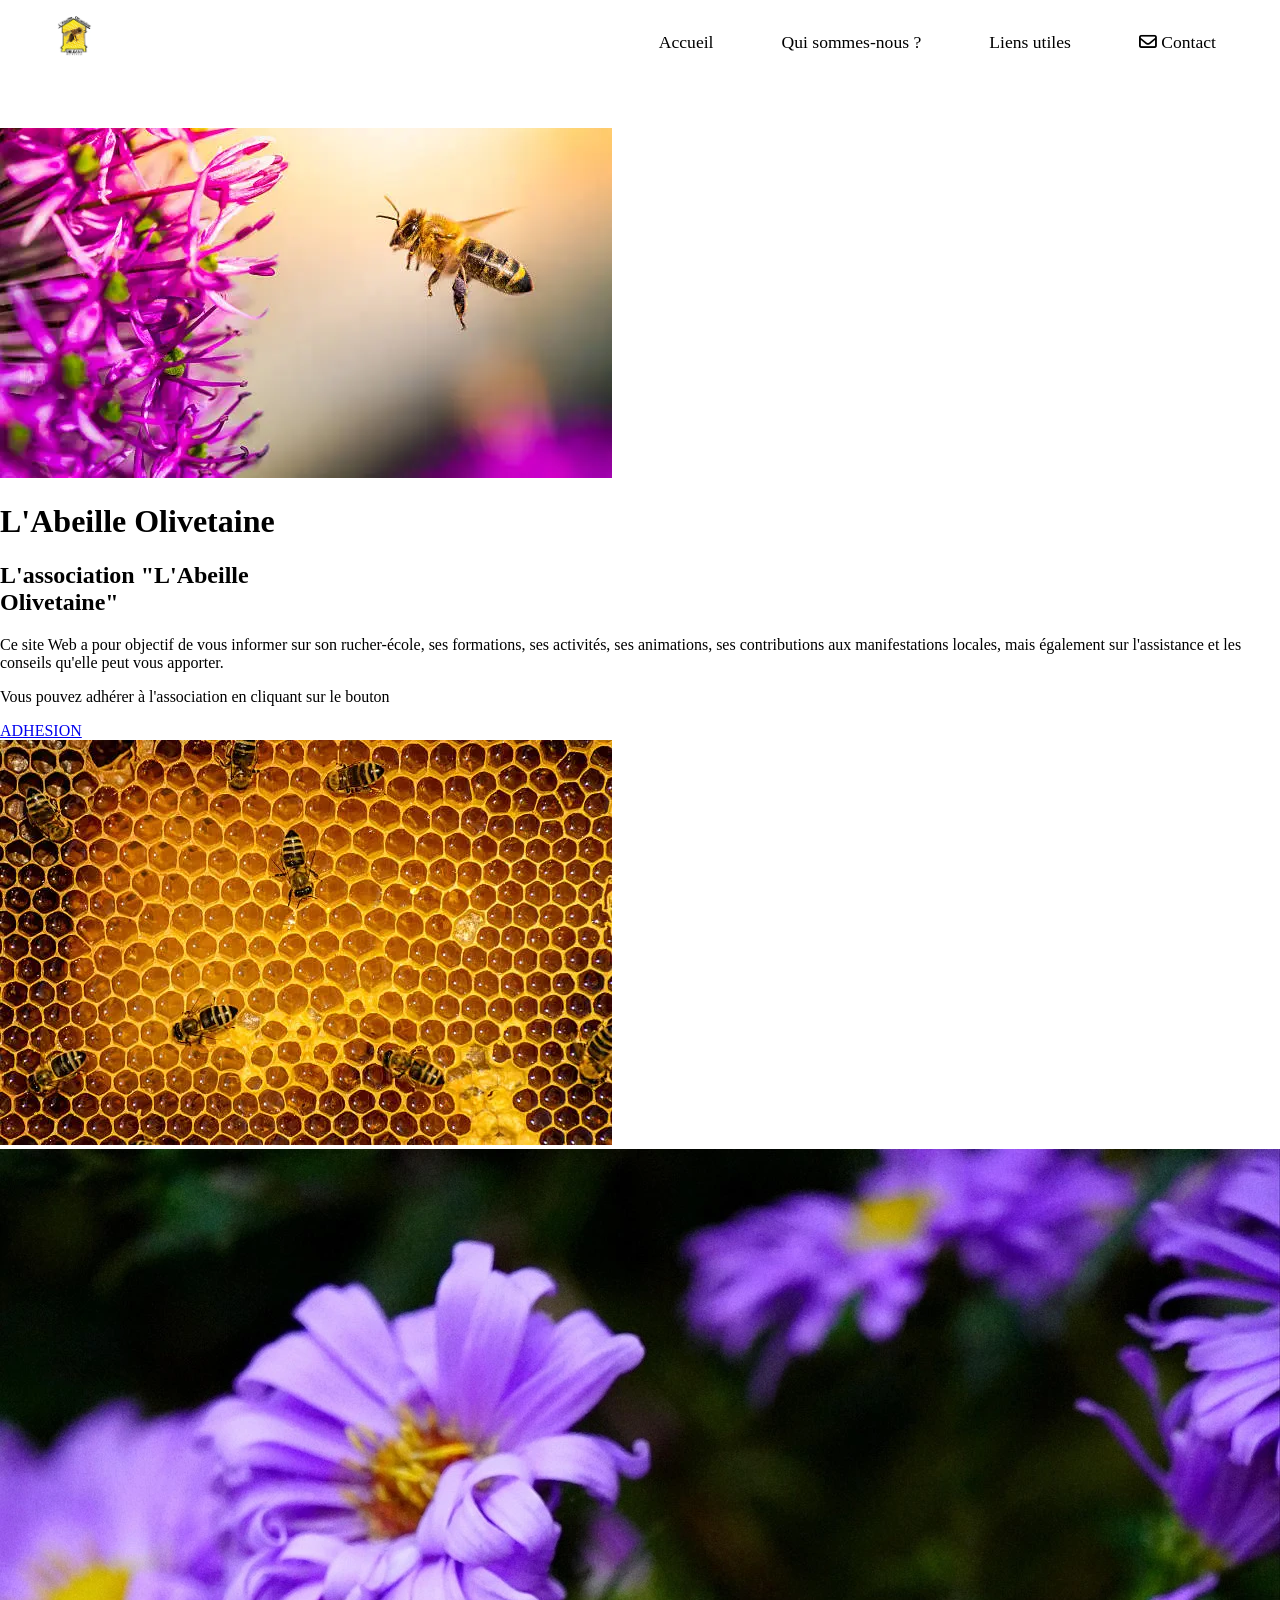
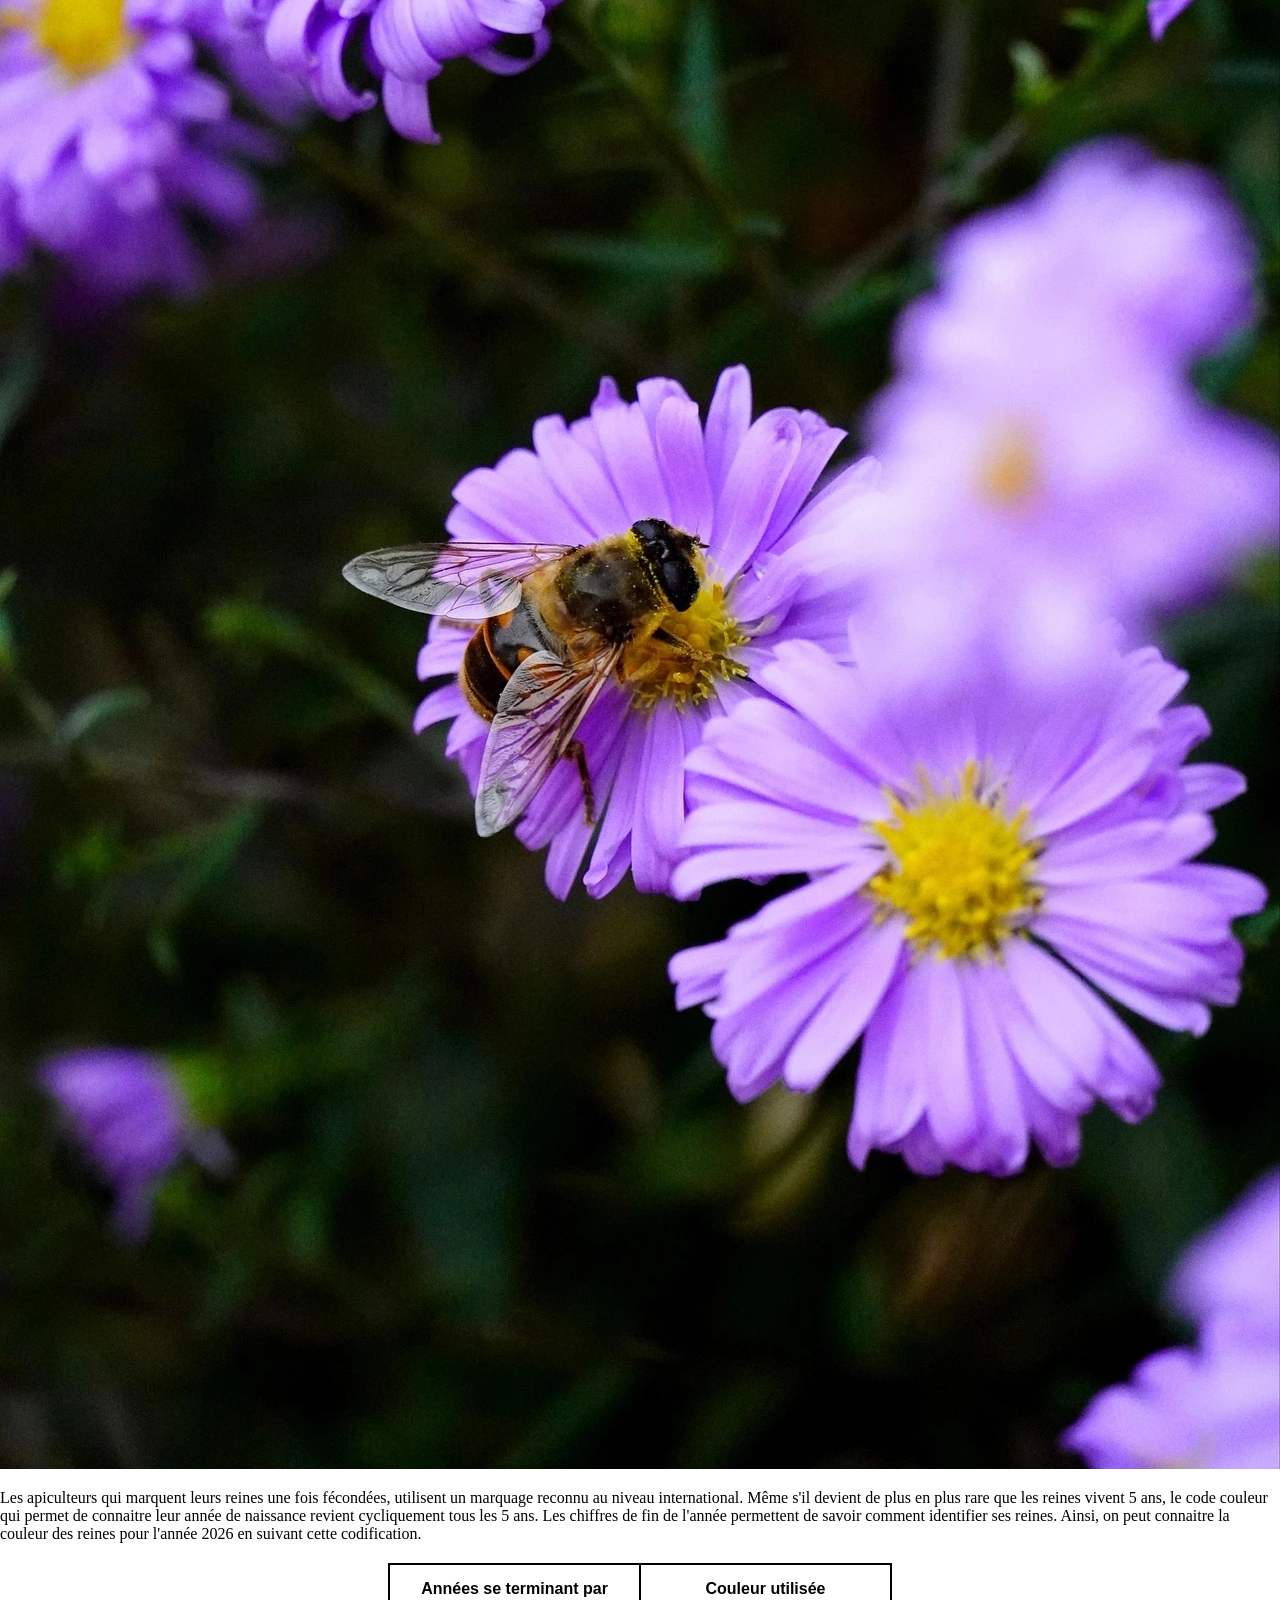
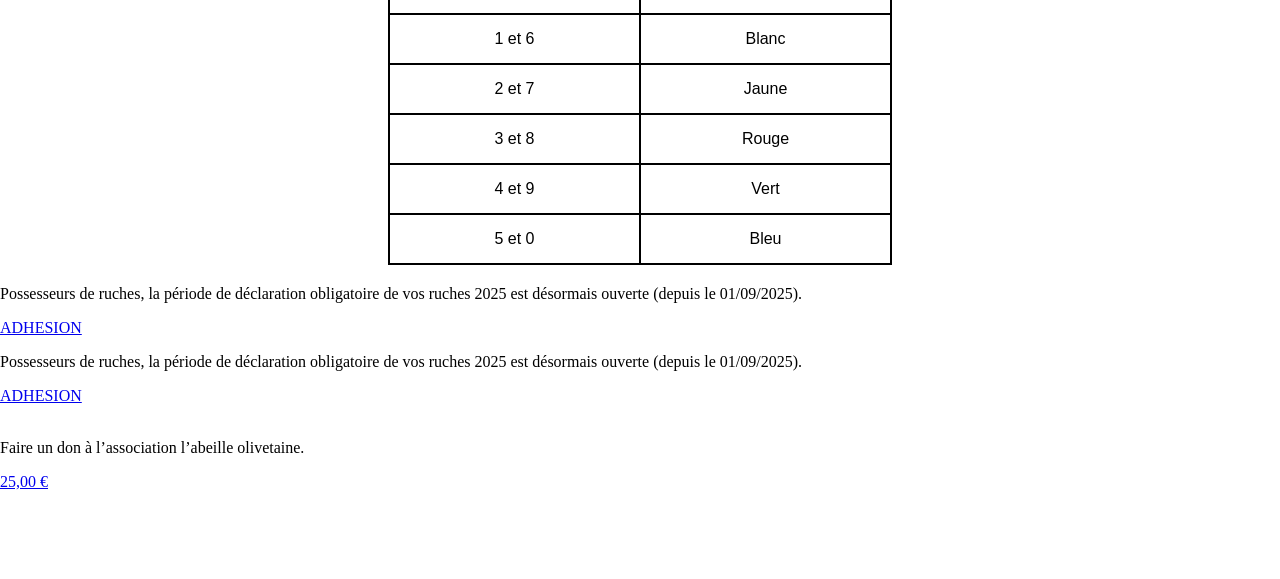
==== index.html @ d70da2d2 "Merge branch 'main' of https://github.com/sofianecharifi/abeille-olivetaine" ====
<!doctype html>
<html lang="fr">
  <head>
    <title>abeille-olivetaine</title>
    <meta charset="UTF-8" />
    <link rel="icon" type="image/png" href="IMG/logo1.webp" />
    <meta name="viewport" content="width=device-width, initial-scale=1.0" />
    <link rel="preconnect" href="https://fonts.googleapis.com" />
    <link rel="preconnect" href="https://fonts.gstatic.com" crossorigin />
    <link
      href="https://fonts.googleapis.com/css2?family=Montserrat:wght@400;700&family=Playfair+Display:wght@700&display=swap"
      rel="stylesheet"
    />
    <link
      rel="stylesheet"
      href="https://cdnjs.cloudflare.com/ajax/libs/font-awesome/6.4.0/css/all.min.css"
    />
    <link rel="stylesheet" type="text/css" href="style.css" />
  </head>

  <body>
    <header>
      <nav class="container-nav">
        <div class="logo">
          <a href="#accueil">
            <img id="logo1" src="IMG/logo1.webp" alt="logo" />
          </a>
        </div>
        <input type="checkbox" id="menu-toggle" hidden />
        <label for="menu-toggle" class="burger-menu">
          <span class="bar"></span>
          <span class="bar"></span>
          <span class="bar"></span>
        </label>
        <div class="nav-links">
          <a href="#">Accueil</a>
          <a href="#who-are-we.html">Qui sommes-nous ?</a>
          <a href="#useful-links.html">Liens utiles</a>
          <a href="contact.html"><i class="fa-regular fa-envelope"></i> Contact</a>
        </div>
      </nav>
    </header>

    <main>
      <div class="container">
        <div class="bienvenue">
          <img src="IMG/istockphoto-2219905629-612x612.webp" alt="fond abeille">
          <h1>L'Abeille Olivetaine</h1>
        </div>
        
        <div class="association-section">
          <div class="association-content">
            <h2>L'association "L'Abeille<br>Olivetaine"</h2>
            <p>
              Ce site Web a pour objectif de vous informer sur son rucher-école,
              ses formations, ses activités, ses animations, ses contributions
              aux manifestations locales, mais également sur l'assistance et les
              conseils qu'elle peut vous apporter.
            </p>
            <p>
              Vous pouvez adhérer à l'association en cliquant sur le bouton
            </p>
            <a href="#" class="btn-adhesion">ADHESION</a>
          </div>
          <div class="association-image">
            <img src="IMG/istockphoto-453142805-612x612.webp" alt="Alvéoles et abeilles" />
          </div>
        </div>

        <div class="reines-section">
          <div class="reines-image">
            <img src="IMG/nature_focus_fs-aster-8281758_1920.webp" alt="Aster et abeille" />
          </div>
          <div class="reines-content">
            <p>
              Les apiculteurs qui marquent leurs reines une fois fécondées,
              utilisent un marquage reconnu au niveau international. Même s'il
              devient de plus en plus rare que les reines vivent 5 ans, le code
              couleur qui permet de connaitre leur année de naissance revient
              cycliquement tous les 5 ans. Les chiffres de fin de l'année
              permettent de savoir comment identifier ses reines. Ainsi, on peut
              connaitre la couleur des reines pour l'année 2026 en suivant cette
              codification.
            </p>
            <div class="tableau-grid">
              <!-- En-tête -->
              <div class="header">Années se terminant par</div>
              <div class="header">Couleur utilisée</div>

              <!-- Ligne 1 -->
              <div class="cell">1 et 6</div>
              <div class="cell color-blanc">Blanc</div>

              <!-- Ligne 2 -->
              <div class="cell">2 et 7</div>
              <div class="cell color-jaune">Jaune</div>

              <!-- Ligne 3 -->
              <div class="cell">3 et 8</div>
              <div class="cell color-rouge">Rouge</div>

              <!-- Ligne 4 -->
              <div class="cell">4 et 9</div>
              <div class="cell color-vert">Vert</div>

              <!-- Ligne 5 -->
              <div class="cell">5 et 0</div>
              <div class="cell color-bleu">Bleu</div>
            </div>
          </div>
        </div>

        <div class="cards-container">
          <div class="card">
            <p>
              Possesseurs de ruches, la période de déclaration obligatoire de
              vos ruches 2025 est désormais ouverte (depuis le 01/09/2025).
            </p>
            <a href="#" class="btn-card btn-outline">ADHESION</a>
          </div>

          <div class="card">
            <p>
              Possesseurs de ruches, la période de déclaration obligatoire de
              vos ruches 2025 est désormais ouverte (depuis le 01/09/2025).
            </p>
            <a href="#" class="btn-card btn-filled">ADHESION</a>
          </div>
        </div>

        <div class="card-don">
          <div class="icon-container">
            <i class="fa-solid fa-hands-holding-heart"></i>
          </div>

          <div class="content">
            <p class="description">
              Faire un don à l’association l’abeille olivetaine.
            </p>
            <a href="#" class="price">25,00 €</a>
          </div>
        </div>
      </div>
    </main>

    <footer></footer>
  </body>
</html>
---- style.css ----
* {
}

.tableau-grid {
  display: grid;
  grid-template-columns: 1fr 1fr;
  max-width: 500px;
  margin: 20px auto;
  border: 2px solid black;
  background-color: black;
  gap: 2px;
}
.tableau-grid div {
  background-color: white;
  padding: 15px;
  text-align: center;
  font-family: sans-serif;
  display: flex;
  align-items: center;
  justify-content: center;
}

.header {
  font-weight: bold;
}

header {
  position: fixed;
  top: 0;
  width: 100%;
  z-index: 1000;
}

.container-nav {
  display: flex;
  justify-content: space-between;
  align-items: center;
  gap: 0.75rem;
  padding: 1rem 3rem;
  background: rgba(255, 255, 255, 0.5);
  backdrop-filter: blur(8px);
}

.logo img {
  height: 40px;
  width: auto;
}

.burger-menu {
  display: flex;
  flex-direction: column;
  cursor: pointer;
  z-index: 1001;
  order: 2;
}

.bar {
  width: 25px;
  height: 3px;
  background-color: var(--black);
  margin: 3px 0;
  transition: 0.3s;
}

.contact-icon {
  color: var(--white);
  font-size: 1.2rem;
  cursor: pointer;
  display: inline-flex;
  align-items: center;
  gap: 0.6rem;
}

.nav-links {
  position: fixed;
  top: 0;
  right: -100%;
  width: 70%;
  height: 100vh;
  background-color: var(--primary-blue);
  display: flex;
  flex-direction: column;
  justify-content: flex-start;
  align-items: center;
  padding-top: 5.5rem;
  gap: 1.25rem;
  transition: right 0.3s ease;
  z-index: 1000;
  order: 3;
}

.nav-links a {
  color: var(--white);
  text-decoration: none;
  font-size: 1.1rem;
  font-weight: 500;
  margin: 1rem 0;
  transition: color 0.3s;
}

#menu-toggle:checked ~ .nav-links {
  right: 0;
}

#menu-toggle:checked ~ .burger-menu .bar:nth-child(1) {
  transform: rotate(-45deg) translate(-5px, 6px);
}

#menu-toggle:checked ~ .burger-menu .bar:nth-child(2) {
  opacity: 0;
}

#menu-toggle:checked ~ .burger-menu .bar:nth-child(3) {
  transform: rotate(45deg) translate(-5px, -6px);
}

#menu-toggle:checked ~ .burger-menu .bar {
  background-color: var(--white);
}

main {
  padding-top: 120px;
  min-height: calc(100vh - 160px);
  display: flex;
  justify-content: center;
  align-items: center;
}

.form-part {
  background-color: rgba(255, 255, 255, 0.9);
  border-radius: 15px;
  padding: 2rem;
  box-shadow: 0 10px 30px rgba(0, 0, 0, 0.3);
  max-width: 420px;
  width: min(90%, 420px);
  margin: 2rem auto;
}

.form-part h2 {
  color: var(--primary-blue);
  text-align: center;
  margin-bottom: 2rem;
  font-family: "Playfair Display", serif;
  font-size: 1.5rem;
}

form ul {
  list-style: none;
}

form li {
  margin-bottom: 1.5rem;
}

form label {
  display: block;
  margin-bottom: 0.5rem;
  color: var(--primary-blue);
  font-weight: 700;
}

form input,
form textarea {
  width: 100%;
  padding: 0.75rem;
  border: 2px solid #ddd;
  border-radius: 8px;
  font-size: 1rem;
  transition:
    border-color 0.3s,
    box-shadow 0.3s;
  background-color: var(--white);
}

form input:focus,
form textarea:focus {
  outline: none;
  border-color: var(--secondary-yellow);
  box-shadow: 0 0 0 3px rgba(255, 195, 0, 0.1);
}

form textarea {
  resize: vertical;
  min-height: 100px;
}

.submit-btn {
  width: 100%;
  padding: 0.75rem;
  background-color: var(--primary-orange);
  color: var(--primary-blue);
  border: none;
  border-radius: 8px;
  font-size: 1.1rem;
  font-weight: 700;
  cursor: pointer;
  transition:
    background-color 0.3s,
    transform 0.2s;
}

footer {
  background-color: var(--primary-blue);
  padding: 1rem;
  text-align: center;
}

.footer-social a {
  color: var(--white);
  margin: 0 0.5rem;
  text-decoration: none;
  font-size: 0.9rem;
}

@media (min-width: 768px) {
  .container-nav {
    padding: 1rem 2rem;
  }

  .nav-links {
    position: static;
    width: auto;
    height: auto;
    background-color: transparent;
    flex-direction: row;
    justify-content: flex-end;
    align-items: center;
    order: 1;
    padding-top: 0.5rem;
  }

  .contact-icon {
    order: 2;
    margin-left: 1.5rem;
  }

  .nav-links a {
    margin: 0 1rem;
    color: var(--black);
  }

  .burger-menu {
    display: none;
  }

  main {
    align-items: flex-start;
  }

  .form-part {
    max-width: 500px;
    padding: 3rem;
  }

  .form-part h2 {
    font-size: 2rem;
  }
}

@media (min-width: 1024px) {
  .container-nav {
    padding: 1rem 3rem;
  }

  .nav-links a {
    margin: 0 1.5rem;
  }
}

footer {
  background-color: var(--primary-blue);
  color: var(--white);
  padding: 2rem 1rem 1rem;
  margin-top: 2rem;
  text-align: center;
}

.footer-links {
  margin-bottom: 1rem;
}

.footer-links a {
  color: var(--white);
  text-decoration: none;
  margin: 0 0.75rem;
  font-weight: 600;
}

.footer-links a:hover {
  color: #ffeba9;
}

.footer-powered a {
  color: rgba(255, 255, 255, 0.8);
  text-decoration: none;
  font-size: 0.9rem;
}

.footer-powered a:hover {
  color: var(--white);
}

@media (max-width: 767px) {
  footer {
    padding: 1.5rem 1rem 1rem;
  }

  .footer-links a {
    display: block;
    margin: 0.5rem 0;
  }
  .card-don .content {
    align-items: center;
    text-align: center;
  }
}
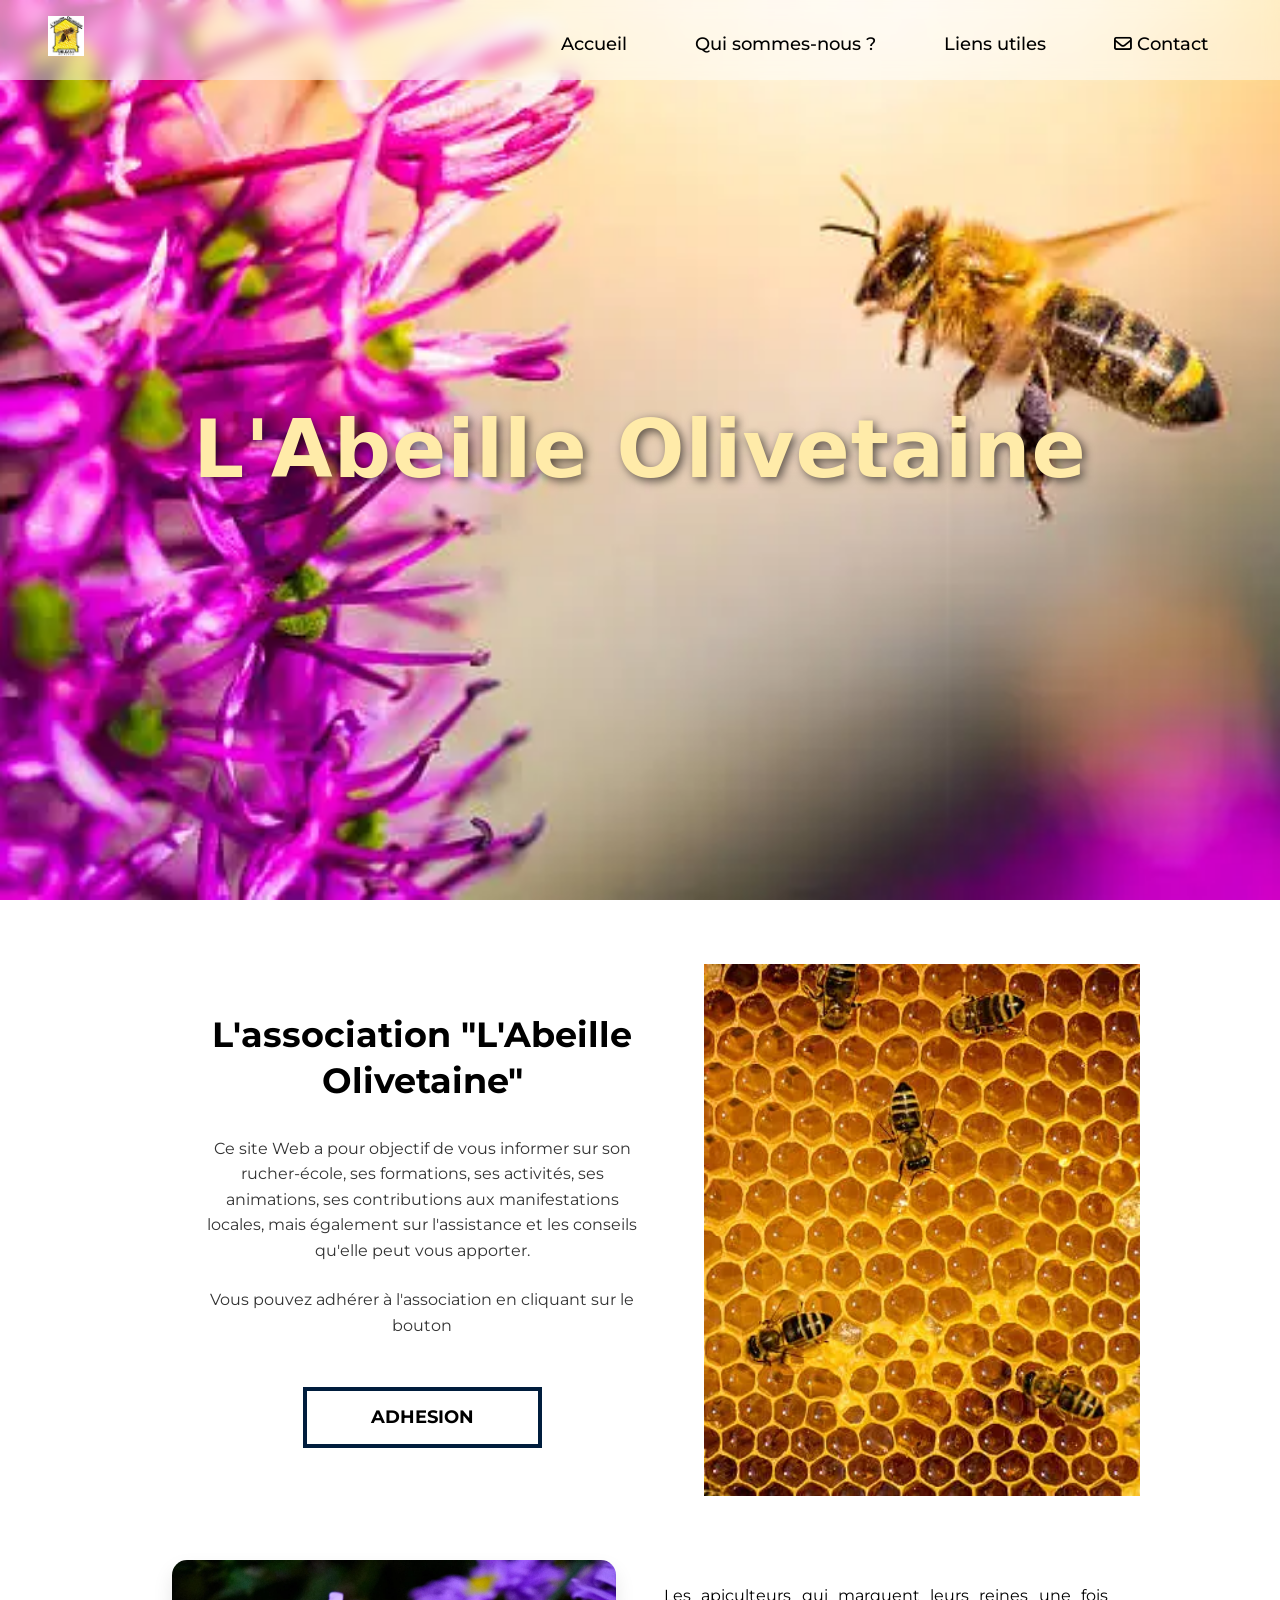
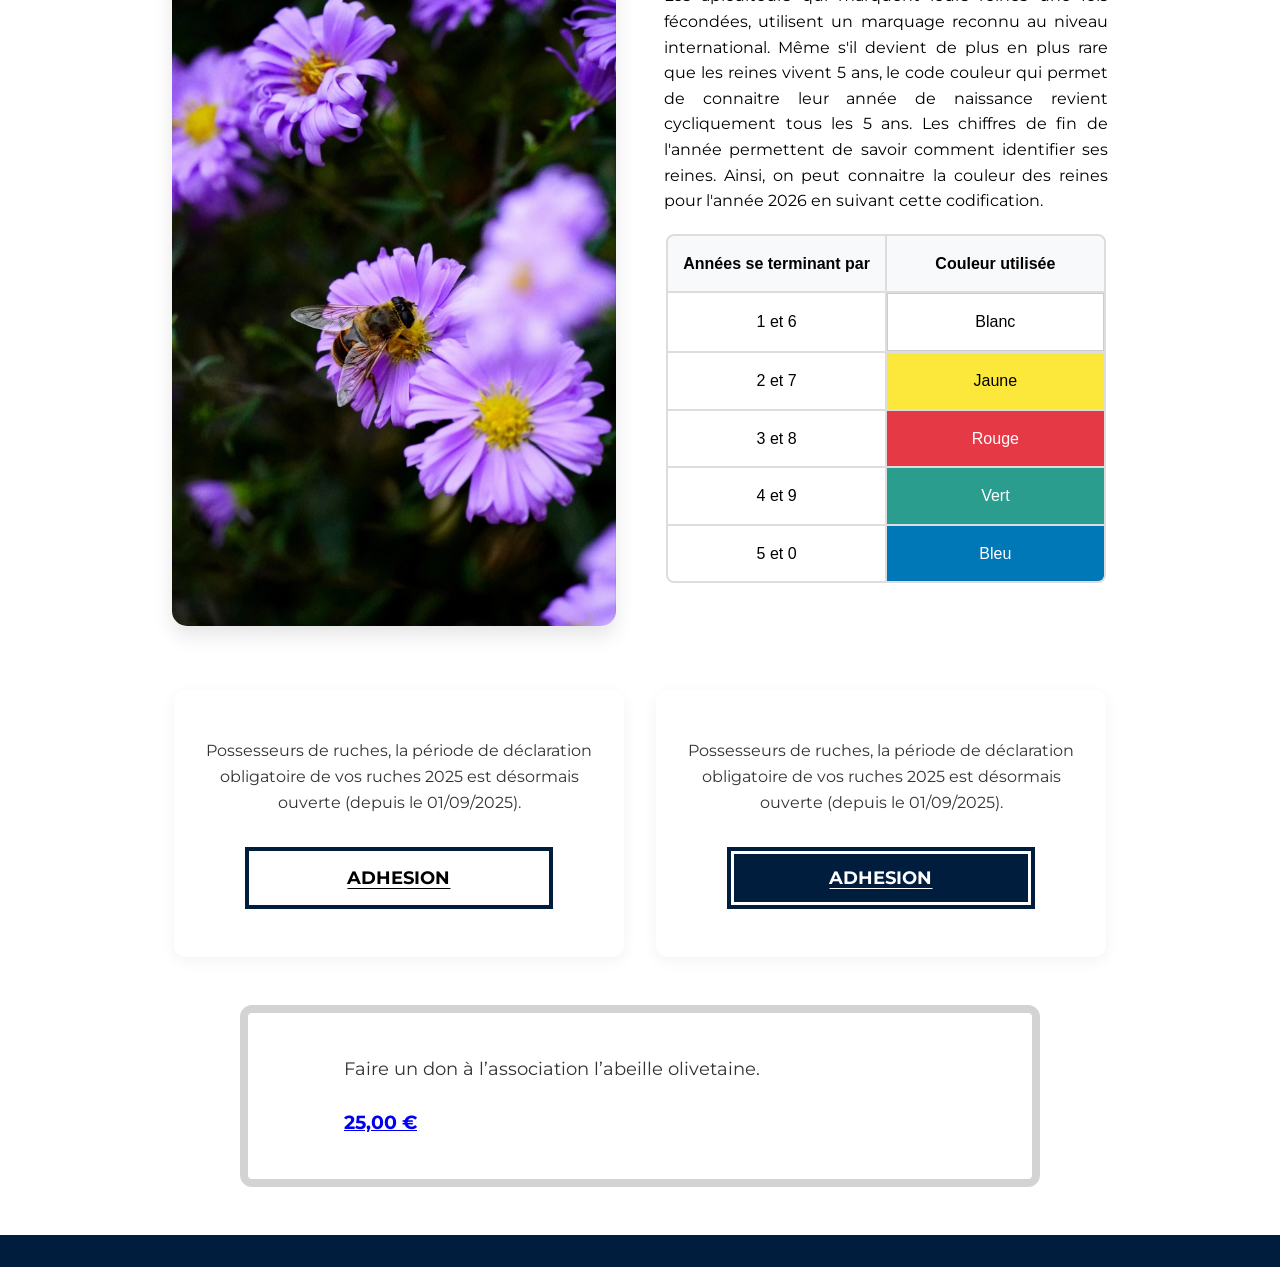
==== commit 22331775: "form" ====
--- a/index.html
+++ b/index.html
@@ -36,7 +36,9 @@
           <a href="#">Accueil</a>
           <a href="#who-are-we.html">Qui sommes-nous ?</a>
           <a href="#useful-links.html">Liens utiles</a>
-          <a href="contact.html"><i class="fa-regular fa-envelope"></i> Contact</a>
+          <a href="contact.html"
+            ><i class="fa-regular fa-envelope"></i> Contact</a
+          >
         </div>
       </nav>
     </header>
@@ -44,32 +46,39 @@
     <main>
       <div class="container">
         <div class="bienvenue">
-          <img src="IMG/istockphoto-2219905629-612x612.webp" alt="fond abeille">
+          <img
+            src="IMG/istockphoto-2219905629-612x612.webp"
+            alt="fond abeille"
+          />
           <h1>L'Abeille Olivetaine</h1>
         </div>
-        
+
         <div class="association-section">
           <div class="association-content">
-            <h2>L'association "L'Abeille<br>Olivetaine"</h2>
+            <h2>L'association "L'Abeille<br />Olivetaine"</h2>
             <p>
               Ce site Web a pour objectif de vous informer sur son rucher-école,
               ses formations, ses activités, ses animations, ses contributions
               aux manifestations locales, mais également sur l'assistance et les
               conseils qu'elle peut vous apporter.
             </p>
-            <p>
-              Vous pouvez adhérer à l'association en cliquant sur le bouton
-            </p>
+            <p>Vous pouvez adhérer à l'association en cliquant sur le bouton</p>
             <a href="#" class="btn-adhesion">ADHESION</a>
           </div>
           <div class="association-image">
-            <img src="IMG/istockphoto-453142805-612x612.webp" alt="Alvéoles et abeilles" />
+            <img
+              src="IMG/istockphoto-453142805-612x612.webp"
+              alt="Alvéoles et abeilles"
+            />
           </div>
         </div>
 
         <div class="reines-section">
           <div class="reines-image">
-            <img src="IMG/nature_focus_fs-aster-8281758_1920.webp" alt="Aster et abeille" />
+            <img
+              src="IMG/nature_focus_fs-aster-8281758_1920.webp"
+              alt="Aster et abeille"
+            />
           </div>
           <div class="reines-content">
             <p>
--- a/style.css
+++ b/style.css
@@ -1,27 +1,25 @@
 * {
-}
-
-.tableau-grid {
-  display: grid;
-  grid-template-columns: 1fr 1fr;
-  max-width: 500px;
-  margin: 20px auto;
-  border: 2px solid black;
-  background-color: black;
-  gap: 2px;
-}
-.tableau-grid div {
-  background-color: white;
-  padding: 15px;
-  text-align: center;
-  font-family: sans-serif;
-  display: flex;
-  align-items: center;
-  justify-content: center;
-}
-
-.header {
-  font-weight: bold;
+  scroll-behavior: smooth;
+  margin: 0;
+  padding: 0;
+  box-sizing: border-box;
+}
+
+:root {
+  --primary-orange: #ffeba9;
+  --secondary-yellow: #ffc300;
+  --primary-blue: #001d3d;
+  --white: #ffffff;
+  --black: #000000;
+}
+
+body {
+  font-family: "Montserrat", sans-serif;
+  background-color: var(--white);
+  color: var(--black);
+  line-height: 1.6;
+  min-height: 100vh;
+  position: relative;
 }
 
 header {
@@ -265,49 +263,321 @@
   .nav-links a {
     margin: 0 1.5rem;
   }
-}
-
-footer {
-  background-color: var(--primary-blue);
-  color: var(--white);
-  padding: 2rem 1rem 1rem;
-  margin-top: 2rem;
+
+  .form-part {
+    max-width: 600px;
+  }
+}
+
+/*<--------BIENVENUE-------->*/
+
+.bienvenue {
+  position: relative;
+  width: 100%;
+  height: 100vh;
+  display: flex;
+  justify-content: center;
+  align-items: center;
+}
+.bienvenue img {
+  position: absolute;
+  top: 0;
+  left: 0;
+  width: 100%;
+  height: 100%;
+  object-fit: cover;
+  z-index: -1;
+}
+
+.bienvenue h1 {
+  color: var(--primary-orange);
+  font-size: 5rem;
+  z-index: 1;
+  text-shadow: 3px 3px 10px rgba(0, 0, 0, 0.6);
+  font-family: "Chewy", system-ui;
   text-align: center;
-}
-
-.footer-links {
-  margin-bottom: 1rem;
-}
-
-.footer-links a {
-  color: var(--white);
+  letter-spacing: 1px;
+}
+
+main {
+  padding-top: 0 !important;
+  display: block !important;
+}
+
+.tableau-grid {
+  display: grid;
+  grid-template-columns: 1fr 1fr;
+  max-width: 500px;
+  margin: 20px auto;
+  border: 2px solid #ddd;
+  background-color: #ddd;
+  gap: 2px;
+  border-radius: 8px;
+  overflow: hidden;
+}
+.tableau-grid div {
+  background-color: white;
+  padding: 15px;
+  text-align: center;
+  font-family: sans-serif;
+  display: flex;
+  align-items: center;
+  justify-content: center;
+}
+
+.header {
+  font-weight: bold;
+  background-color: #f8f9fa !important;
+}
+
+.color-blanc {
+  background-color: #ffffff !important;
+  color: #000;
+  border: 1px solid #ccc;
+}
+.color-jaune {
+  background-color: #fce83a !important;
+  color: #000;
+}
+.color-rouge {
+  background-color: #e63946 !important;
+  color: #fff;
+}
+.color-vert {
+  background-color: #2a9d8f !important;
+  color: #fff;
+}
+.color-bleu {
+  background-color: #0077b6 !important;
+  color: #fff;
+}
+
+/*<--------REINES-------->*/
+.reines-section {
+  display: flex;
+  align-items: center;
+  justify-content: center;
+  max-width: 1000px;
+  margin: 4rem auto;
+  background-color: #ffffff;
+  color: #000000;
+  gap: 3rem;
+  padding: 0 2rem;
+}
+
+.reines-content {
+  flex: 1;
+  display: flex;
+  flex-direction: column;
+  justify-content: center;
+  text-align: justify;
+}
+
+.reines-image {
+  flex: 1;
+  display: flex;
+}
+
+.reines-image img {
+  width: 100%;
+  height: auto;
+  object-fit: cover;
+  border-radius: 15px;
+  box-shadow: 0 10px 20px rgba(0, 0, 0, 0.1);
+}
+
+@media (max-width: 768px) {
+  .reines-section {
+    flex-direction: column;
+    margin: 2rem;
+    gap: 1.5rem;
+  }
+}
+
+/*<--------ASSOCIATION-------->*/
+.association-section {
+  display: flex;
+  align-items: stretch;
+  justify-content: center;
+  max-width: 1000px;
+  margin: 4rem auto;
+  background-color: #ffffff;
+  color: #000000;
+}
+
+.association-content {
+  flex: 1;
+  padding: 3rem 4rem;
+  text-align: center;
+  display: flex;
+  flex-direction: column;
+  justify-content: center;
+  align-items: center;
+  gap: 1.5rem;
+}
+
+.association-content h2 {
+  font-family: "Montserrat", sans-serif;
+  font-size: 2.2rem;
+  font-weight: 700;
+  margin-bottom: 0.5rem;
+  line-height: 1.3;
+}
+
+.association-content p {
+  font-size: 1rem;
+  line-height: 1.6;
+  color: #333;
+}
+
+.btn-adhesion {
+  display: inline-block;
+  margin-top: 1.5rem;
+  padding: 0.8rem 4rem;
+  border: 4px solid #001d3d;
+  background-color: #ffffff;
+  color: #000000;
+  font-weight: 700;
   text-decoration: none;
-  margin: 0 0.75rem;
-  font-weight: 600;
-}
-
-.footer-links a:hover {
-  color: #ffeba9;
-}
-
-.footer-powered a {
-  color: rgba(255, 255, 255, 0.8);
-  text-decoration: none;
-  font-size: 0.9rem;
-}
-
-.footer-powered a:hover {
-  color: var(--white);
-}
-
-@media (max-width: 767px) {
-  footer {
-    padding: 1.5rem 1rem 1rem;
-  }
-
-  .footer-links a {
-    display: block;
-    margin: 0.5rem 0;
+  font-size: 1.1rem;
+  transition: all 0.3s ease;
+  text-transform: uppercase;
+}
+
+.btn-adhesion:hover {
+  background-color: #001d3d;
+  color: #ffffff;
+}
+
+.association-image {
+  flex: 1;
+  display: flex;
+}
+
+.association-image img {
+  width: 100%;
+  height: 100%;
+  object-fit: cover;
+  min-height: 400px;
+}
+
+@media (max-width: 768px) {
+  .association-section {
+    flex-direction: column;
+    margin: 2rem;
+  }
+
+  .association-content {
+    padding: 2rem;
+  }
+}
+
+/*<--------CARDS SECTION-------->*/
+.cards-container {
+  display: flex;
+  justify-content: center;
+  gap: 2rem;
+  max-width: 1000px;
+  margin: 3rem auto;
+  flex-wrap: wrap;
+}
+
+.card {
+  background: #ffffff;
+  border-radius: 12px;
+  box-shadow: 0 4px 15px rgba(0, 0, 0, 0.05);
+  padding: 3rem 2rem;
+  flex: 1;
+  min-width: 300px;
+  max-width: 450px;
+  display: flex;
+  flex-direction: column;
+  align-items: center;
+  text-align: center;
+  justify-content: space-between;
+}
+
+.card p {
+  font-size: 1rem;
+  margin-bottom: 2rem;
+  color: #333;
+}
+
+.btn-card {
+  font-weight: 700;
+  text-decoration: underline;
+  text-underline-offset: 4px;
+  padding: 0.8rem 2rem;
+  width: 80%;
+  transition: all 0.3s ease;
+  font-size: 1.1rem;
+  display: inline-block;
+}
+
+.btn-outline {
+  border: 4px solid #001d3d;
+  background-color: #ffffff;
+  color: #000000;
+}
+
+.btn-outline:hover {
+  background-color: #f8f9fa;
+}
+
+.btn-filled {
+  border: 4px solid #001d3d;
+  background-color: #001d3d;
+  color: #ffffff;
+  box-shadow: inset 0 0 0 3px #ffffff;
+}
+
+.btn-filled:hover {
+  background-color: #002d5e;
+}
+
+/*<--------CARD DON-------->*/
+.card-don {
+  display: flex;
+  align-items: center;
+  background-color: #ffffff;
+  border: 8px solid #d3d3d3;
+  border-radius: 12px;
+  max-width: 800px;
+  margin: 3rem auto;
+  padding: 2rem 3rem;
+  gap: 3rem;
+}
+
+.card-don .icon-container {
+  font-size: 4rem;
+  color: #001d3d;
+}
+
+.card-don .content {
+  display: flex;
+  flex-direction: column;
+  gap: 1.5rem;
+  text-align: left;
+}
+
+.card-don .description {
+  font-size: 1.1rem;
+  color: #333;
+}
+
+.card-don .price {
+  font-size: 1.2rem;
+  font-weight: bold;
+}
+
+@media (max-width: 768px) {
+  .cards-container {
+    padding: 0 1rem;
+  }
+  .card-don {
+    flex-direction: column;
+    text-align: center;
+    padding: 2rem;
   }
   .card-don .content {
     align-items: center;
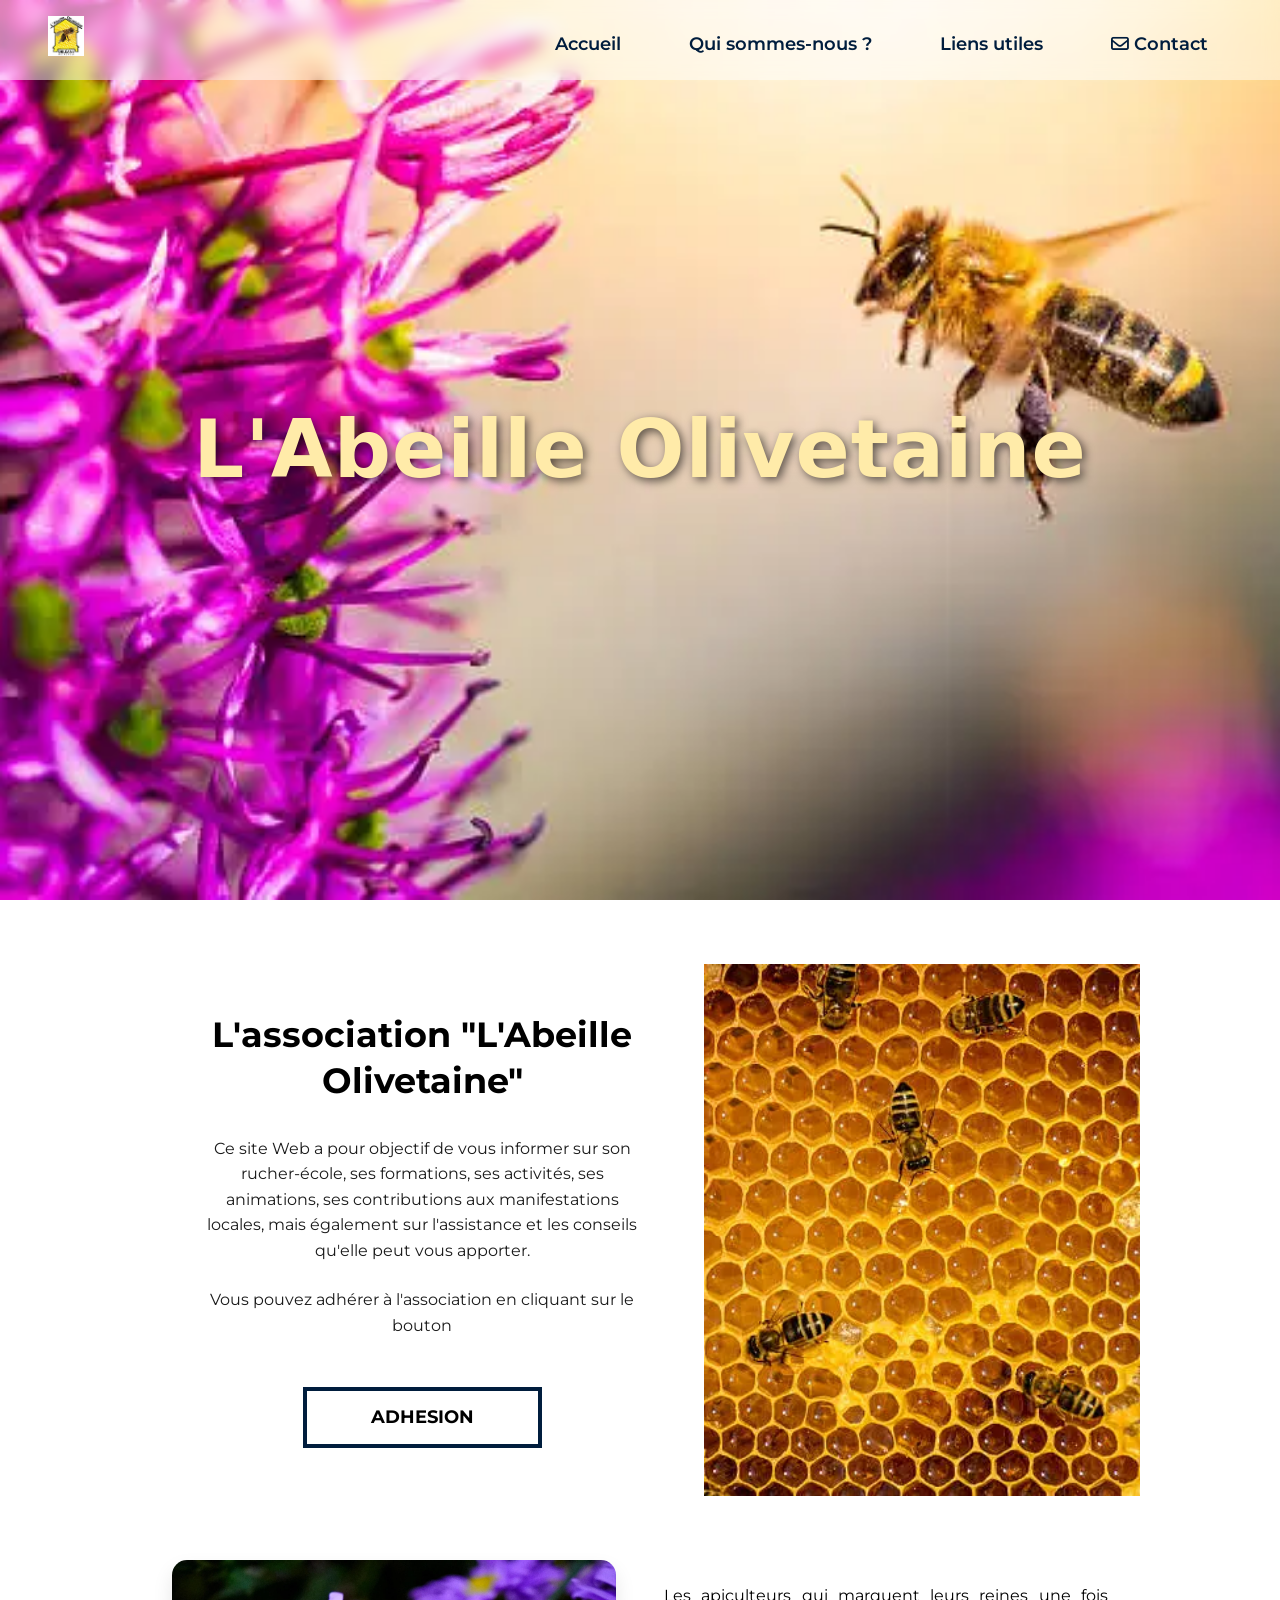
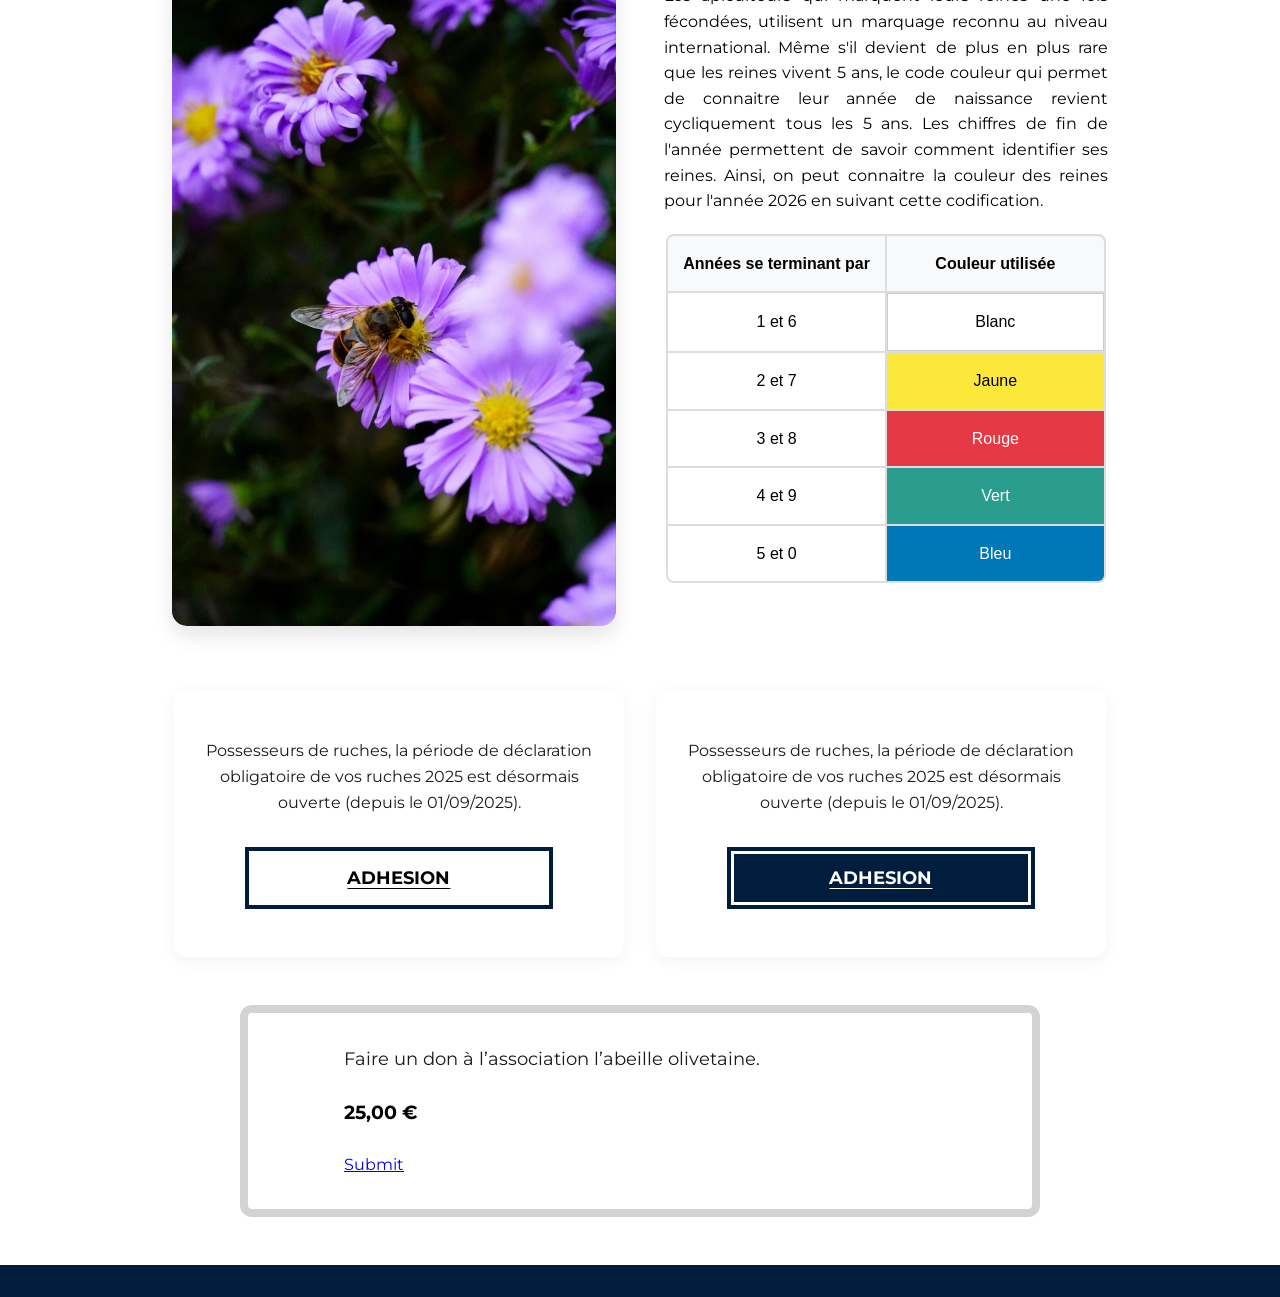
==== commit 0665004f: "fix html and css" ====
--- a/index.html
+++ b/index.html
@@ -22,7 +22,7 @@
     <header>
       <nav class="container-nav">
         <div class="logo">
-          <a href="#accueil">
+          <a href="#">
             <img id="logo1" src="IMG/logo1.webp" alt="logo" />
           </a>
         </div>
@@ -36,9 +36,7 @@
           <a href="#">Accueil</a>
           <a href="#who-are-we.html">Qui sommes-nous ?</a>
           <a href="#useful-links.html">Liens utiles</a>
-          <a href="contact.html"
-            ><i class="fa-regular fa-envelope"></i> Contact</a
-          >
+          <a href="contact.html"><i class="fa-regular fa-envelope"></i> Contact</a>
         </div>
       </nav>
     </header>
@@ -46,39 +44,32 @@
     <main>
       <div class="container">
         <div class="bienvenue">
-          <img
-            src="IMG/istockphoto-2219905629-612x612.webp"
-            alt="fond abeille"
-          />
+          <img src="IMG/istockphoto-2219905629-612x612.webp" alt="fond abeille">
           <h1>L'Abeille Olivetaine</h1>
         </div>
-
+        
         <div class="association-section">
           <div class="association-content">
-            <h2>L'association "L'Abeille<br />Olivetaine"</h2>
+            <h2>L'association "L'Abeille<br>Olivetaine"</h2>
             <p>
               Ce site Web a pour objectif de vous informer sur son rucher-école,
               ses formations, ses activités, ses animations, ses contributions
               aux manifestations locales, mais également sur l'assistance et les
               conseils qu'elle peut vous apporter.
             </p>
-            <p>Vous pouvez adhérer à l'association en cliquant sur le bouton</p>
+            <p>
+              Vous pouvez adhérer à l'association en cliquant sur le bouton
+            </p>
             <a href="#" class="btn-adhesion">ADHESION</a>
           </div>
           <div class="association-image">
-            <img
-              src="IMG/istockphoto-453142805-612x612.webp"
-              alt="Alvéoles et abeilles"
-            />
+            <img src="IMG/istockphoto-453142805-612x612.webp" alt="Alvéoles et abeilles" />
           </div>
         </div>
 
         <div class="reines-section">
           <div class="reines-image">
-            <img
-              src="IMG/nature_focus_fs-aster-8281758_1920.webp"
-              alt="Aster et abeille"
-            />
+            <img src="IMG/nature_focus_fs-aster-8281758_1920.webp" alt="Aster et abeille" />
           </div>
           <div class="reines-content">
             <p>
@@ -146,7 +137,8 @@
             <p class="description">
               Faire un don à l’association l’abeille olivetaine.
             </p>
-            <a href="#" class="price">25,00 €</a>
+            <p href="#" class="price">25,00 €</p>
+            <a href="#">Submit</a>
           </div>
         </div>
       </div>
--- a/style.css
+++ b/style.css
@@ -22,6 +22,7 @@
   position: relative;
 }
 
+
 header {
   position: fixed;
   top: 0;
@@ -61,12 +62,13 @@
 }
 
 .contact-icon {
-  color: var(--white);
+  color: var(--primary-blue);
   font-size: 1.2rem;
   cursor: pointer;
   display: inline-flex;
   align-items: center;
   gap: 0.6rem;
+  font-weight: 600;
 }
 
 .nav-links {
@@ -185,7 +187,7 @@
 .submit-btn {
   width: 100%;
   padding: 0.75rem;
-  background-color: var(--primary-orange);
+  background-color: var(--secondary-yellow);
   color: var(--primary-blue);
   border: none;
   border-radius: 8px;
@@ -234,7 +236,8 @@
 
   .nav-links a {
     margin: 0 1rem;
-    color: var(--black);
+    color: var(--primary-blue);
+    font-weight: 600;
   }
 
   .burger-menu {
@@ -269,7 +272,9 @@
   }
 }
 
+
 /*<--------BIENVENUE-------->*/
+
 
 .bienvenue {
   position: relative;
@@ -303,6 +308,8 @@
   padding-top: 0 !important;
   display: block !important;
 }
+
+
 
 .tableau-grid {
   display: grid;
@@ -330,27 +337,11 @@
   background-color: #f8f9fa !important;
 }
 
-.color-blanc {
-  background-color: #ffffff !important;
-  color: #000;
-  border: 1px solid #ccc;
-}
-.color-jaune {
-  background-color: #fce83a !important;
-  color: #000;
-}
-.color-rouge {
-  background-color: #e63946 !important;
-  color: #fff;
-}
-.color-vert {
-  background-color: #2a9d8f !important;
-  color: #fff;
-}
-.color-bleu {
-  background-color: #0077b6 !important;
-  color: #fff;
-}
+.color-blanc { background-color: #ffffff !important; color: #000; border: 1px solid #ccc; }
+.color-jaune { background-color: #fce83a !important; color: #000; }
+.color-rouge { background-color: #e63946 !important; color: #fff; }
+.color-vert { background-color: #2a9d8f !important; color: #fff; }
+.color-bleu { background-color: #0077b6 !important; color: #fff; }
 
 /*<--------REINES-------->*/
 .reines-section {
@@ -383,7 +374,7 @@
   height: auto;
   object-fit: cover;
   border-radius: 15px;
-  box-shadow: 0 10px 20px rgba(0, 0, 0, 0.1);
+  box-shadow: 0 10px 20px rgba(0,0,0,0.1);
 }
 
 @media (max-width: 768px) {
@@ -427,7 +418,7 @@
 .association-content p {
   font-size: 1rem;
   line-height: 1.6;
-  color: #333;
+  color: #1a1a1a;
 }
 
 .btn-adhesion {
@@ -466,7 +457,7 @@
     flex-direction: column;
     margin: 2rem;
   }
-
+  
   .association-content {
     padding: 2rem;
   }
@@ -500,7 +491,7 @@
 .card p {
   font-size: 1rem;
   margin-bottom: 2rem;
-  color: #333;
+  color: #1a1a1a;
 }
 
 .btn-card {
@@ -562,7 +553,7 @@
 
 .card-don .description {
   font-size: 1.1rem;
-  color: #333;
+  color: #1a1a1a;
 }
 
 .card-don .price {
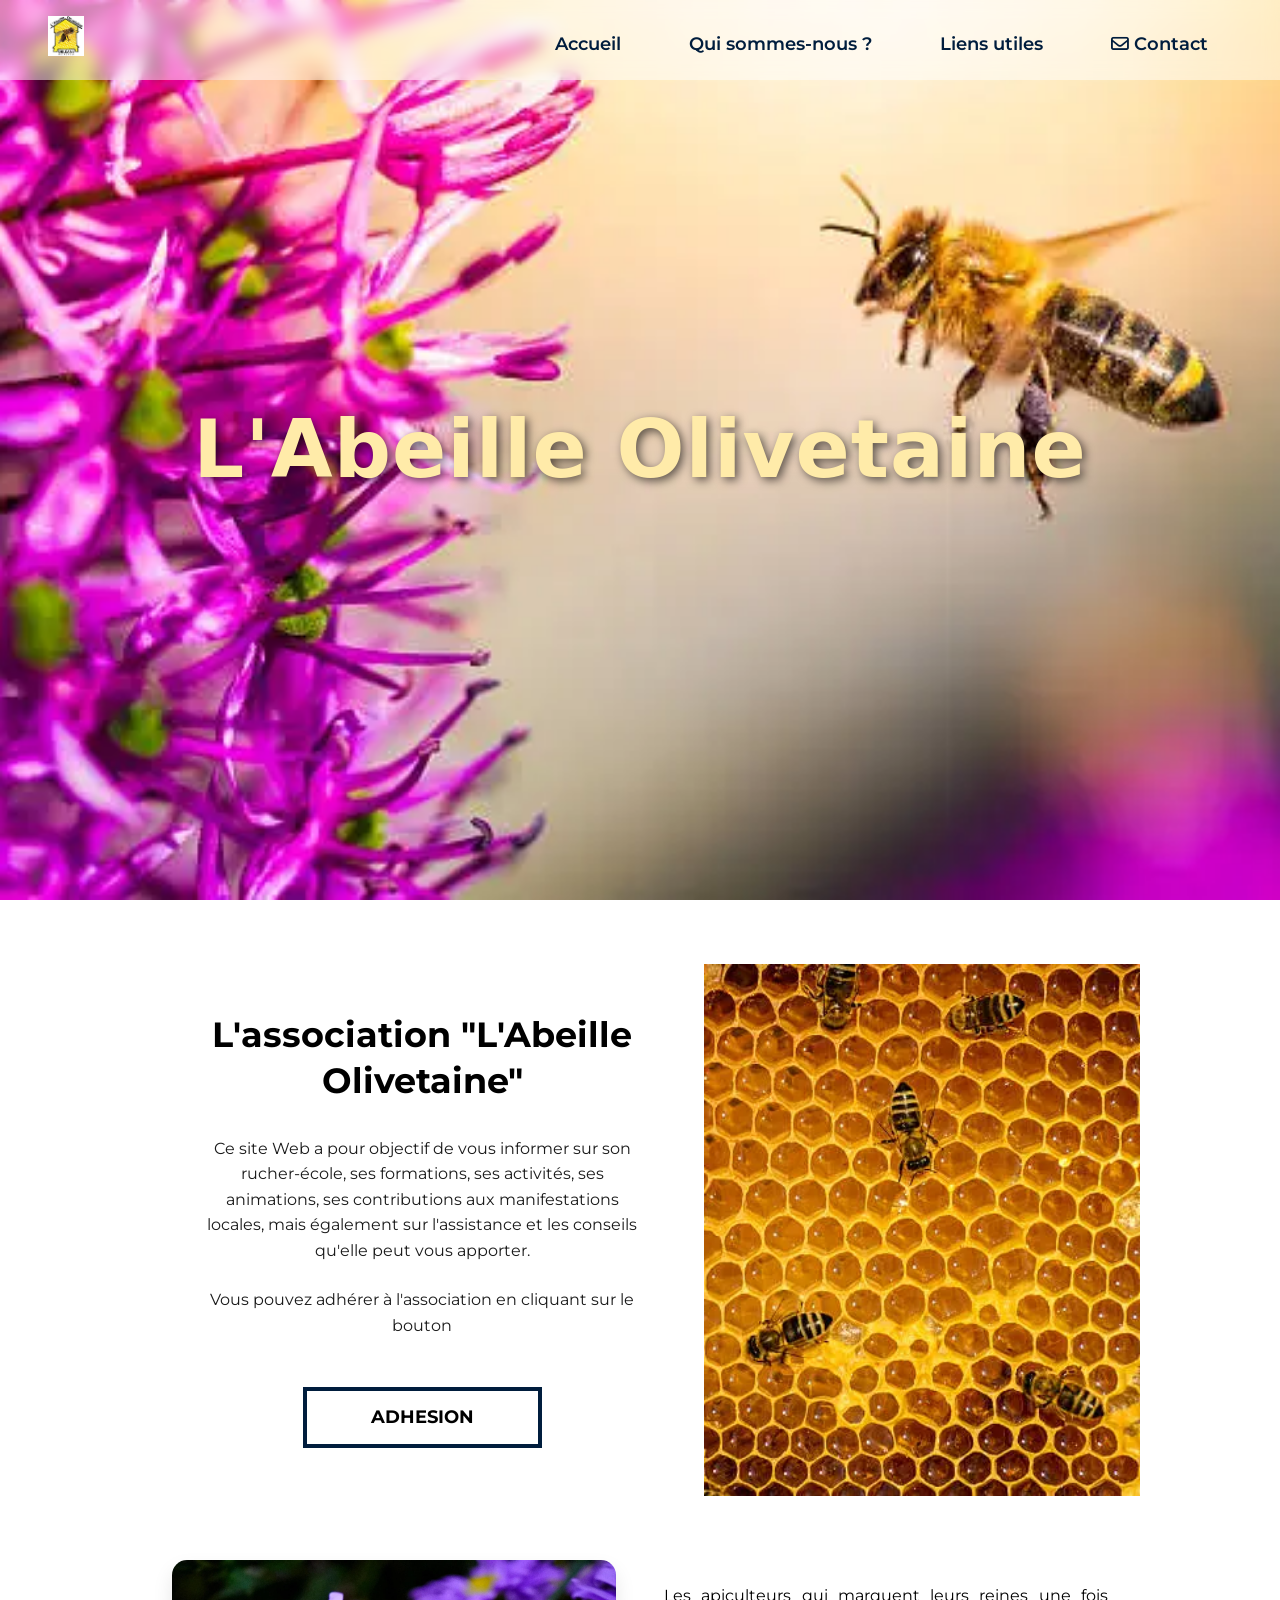
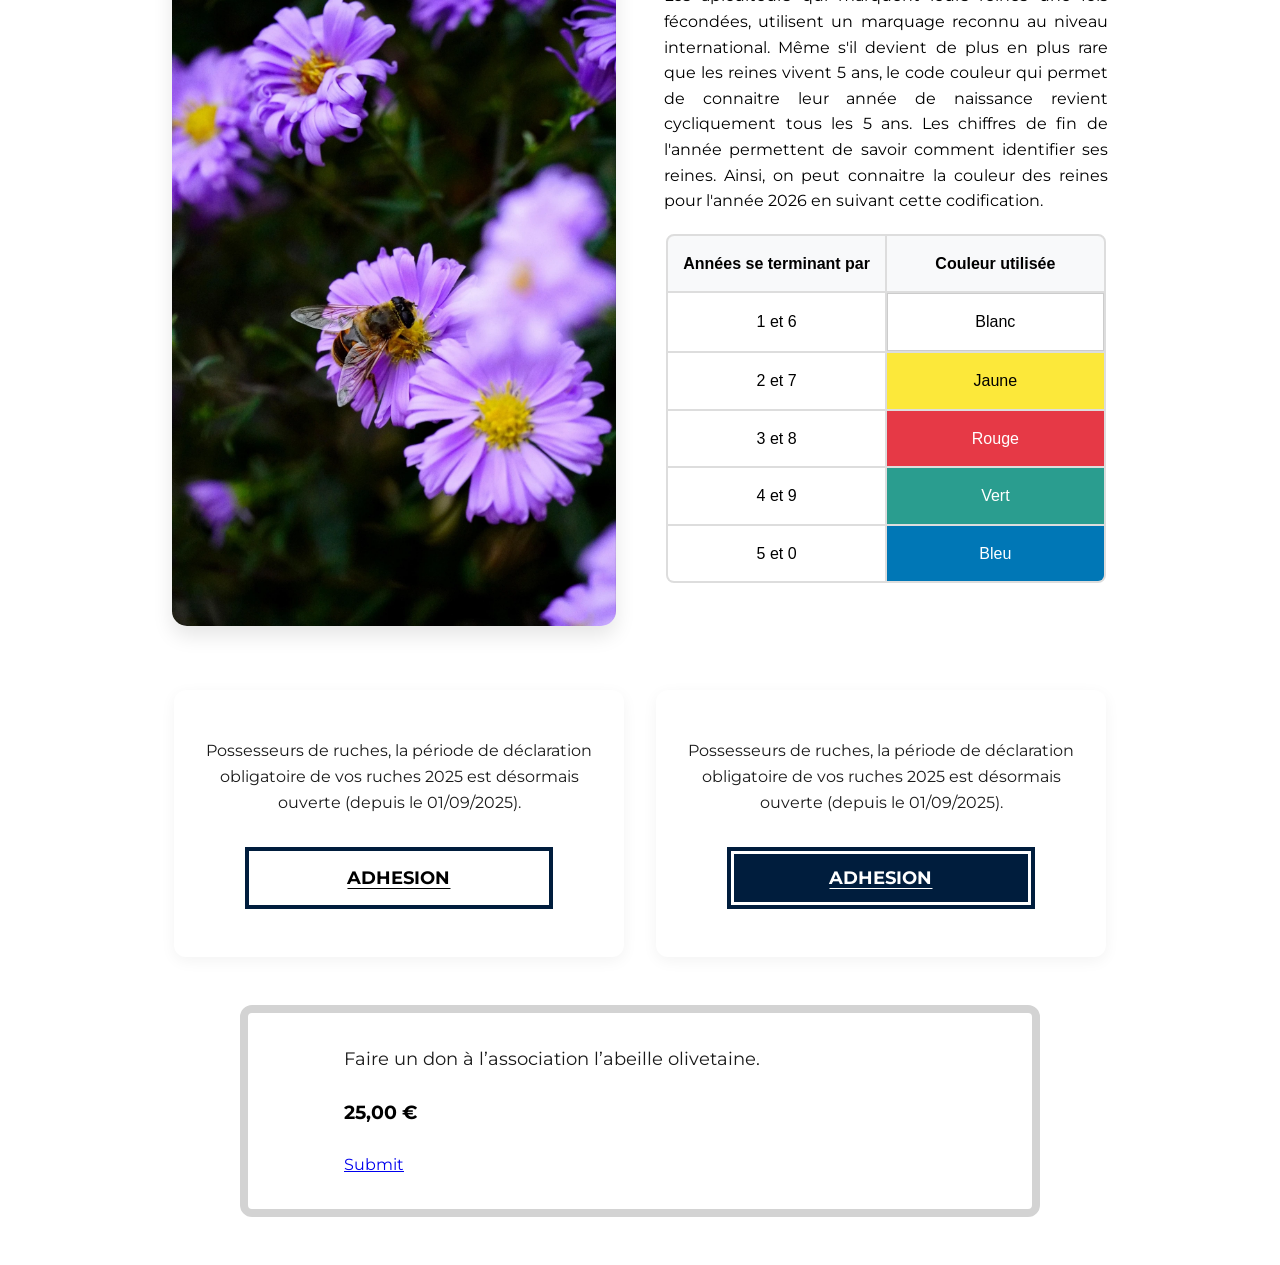
==== commit ea08bcbf: "Merge branch 'main' of https://github.com/sofianecharifi/abeille-olivetaine" ====
--- a/index.html
+++ b/index.html
@@ -36,7 +36,9 @@
           <a href="#">Accueil</a>
           <a href="#who-are-we.html">Qui sommes-nous ?</a>
           <a href="#useful-links.html">Liens utiles</a>
-          <a href="contact.html"><i class="fa-regular fa-envelope"></i> Contact</a>
+          <a href="contact.html"
+            ><i class="fa-regular fa-envelope"></i> Contact</a
+          >
         </div>
       </nav>
     </header>
@@ -44,32 +46,39 @@
     <main>
       <div class="container">
         <div class="bienvenue">
-          <img src="IMG/istockphoto-2219905629-612x612.webp" alt="fond abeille">
+          <img
+            src="IMG/istockphoto-2219905629-612x612.webp"
+            alt="fond abeille"
+          />
           <h1>L'Abeille Olivetaine</h1>
         </div>
-        
+
         <div class="association-section">
           <div class="association-content">
-            <h2>L'association "L'Abeille<br>Olivetaine"</h2>
+            <h2>L'association "L'Abeille<br />Olivetaine"</h2>
             <p>
               Ce site Web a pour objectif de vous informer sur son rucher-école,
               ses formations, ses activités, ses animations, ses contributions
               aux manifestations locales, mais également sur l'assistance et les
               conseils qu'elle peut vous apporter.
             </p>
-            <p>
-              Vous pouvez adhérer à l'association en cliquant sur le bouton
-            </p>
+            <p>Vous pouvez adhérer à l'association en cliquant sur le bouton</p>
             <a href="#" class="btn-adhesion">ADHESION</a>
           </div>
           <div class="association-image">
-            <img src="IMG/istockphoto-453142805-612x612.webp" alt="Alvéoles et abeilles" />
+            <img
+              src="IMG/istockphoto-453142805-612x612.webp"
+              alt="Alvéoles et abeilles"
+            />
           </div>
         </div>
 
         <div class="reines-section">
           <div class="reines-image">
-            <img src="IMG/nature_focus_fs-aster-8281758_1920.webp" alt="Aster et abeille" />
+            <img
+              src="IMG/nature_focus_fs-aster-8281758_1920.webp"
+              alt="Aster et abeille"
+            />
           </div>
           <div class="reines-content">
             <p>
--- a/style.css
+++ b/style.css
@@ -22,7 +22,6 @@
   position: relative;
 }
 
-
 header {
   position: fixed;
   top: 0;
@@ -115,7 +114,7 @@
 }
 
 #menu-toggle:checked ~ .burger-menu .bar {
-  background-color: var(--white);
+  background-color: var(--black);
 }
 
 main {
@@ -199,19 +198,6 @@
     transform 0.2s;
 }
 
-footer {
-  background-color: var(--primary-blue);
-  padding: 1rem;
-  text-align: center;
-}
-
-.footer-social a {
-  color: var(--white);
-  margin: 0 0.5rem;
-  text-decoration: none;
-  font-size: 0.9rem;
-}
-
 @media (min-width: 768px) {
   .container-nav {
     padding: 1rem 2rem;
@@ -272,9 +258,7 @@
   }
 }
 
-
 /*<--------BIENVENUE-------->*/
-
 
 .bienvenue {
   position: relative;
@@ -308,8 +292,6 @@
   padding-top: 0 !important;
   display: block !important;
 }
-
-
 
 .tableau-grid {
   display: grid;
@@ -337,11 +319,27 @@
   background-color: #f8f9fa !important;
 }
 
-.color-blanc { background-color: #ffffff !important; color: #000; border: 1px solid #ccc; }
-.color-jaune { background-color: #fce83a !important; color: #000; }
-.color-rouge { background-color: #e63946 !important; color: #fff; }
-.color-vert { background-color: #2a9d8f !important; color: #fff; }
-.color-bleu { background-color: #0077b6 !important; color: #fff; }
+.color-blanc {
+  background-color: #ffffff !important;
+  color: #000;
+  border: 1px solid #ccc;
+}
+.color-jaune {
+  background-color: #fce83a !important;
+  color: #000;
+}
+.color-rouge {
+  background-color: #e63946 !important;
+  color: #fff;
+}
+.color-vert {
+  background-color: #2a9d8f !important;
+  color: #fff;
+}
+.color-bleu {
+  background-color: #0077b6 !important;
+  color: #fff;
+}
 
 /*<--------REINES-------->*/
 .reines-section {
@@ -374,7 +372,7 @@
   height: auto;
   object-fit: cover;
   border-radius: 15px;
-  box-shadow: 0 10px 20px rgba(0,0,0,0.1);
+  box-shadow: 0 10px 20px rgba(0, 0, 0, 0.1);
 }
 
 @media (max-width: 768px) {
@@ -457,7 +455,7 @@
     flex-direction: column;
     margin: 2rem;
   }
-  
+
   .association-content {
     padding: 2rem;
   }
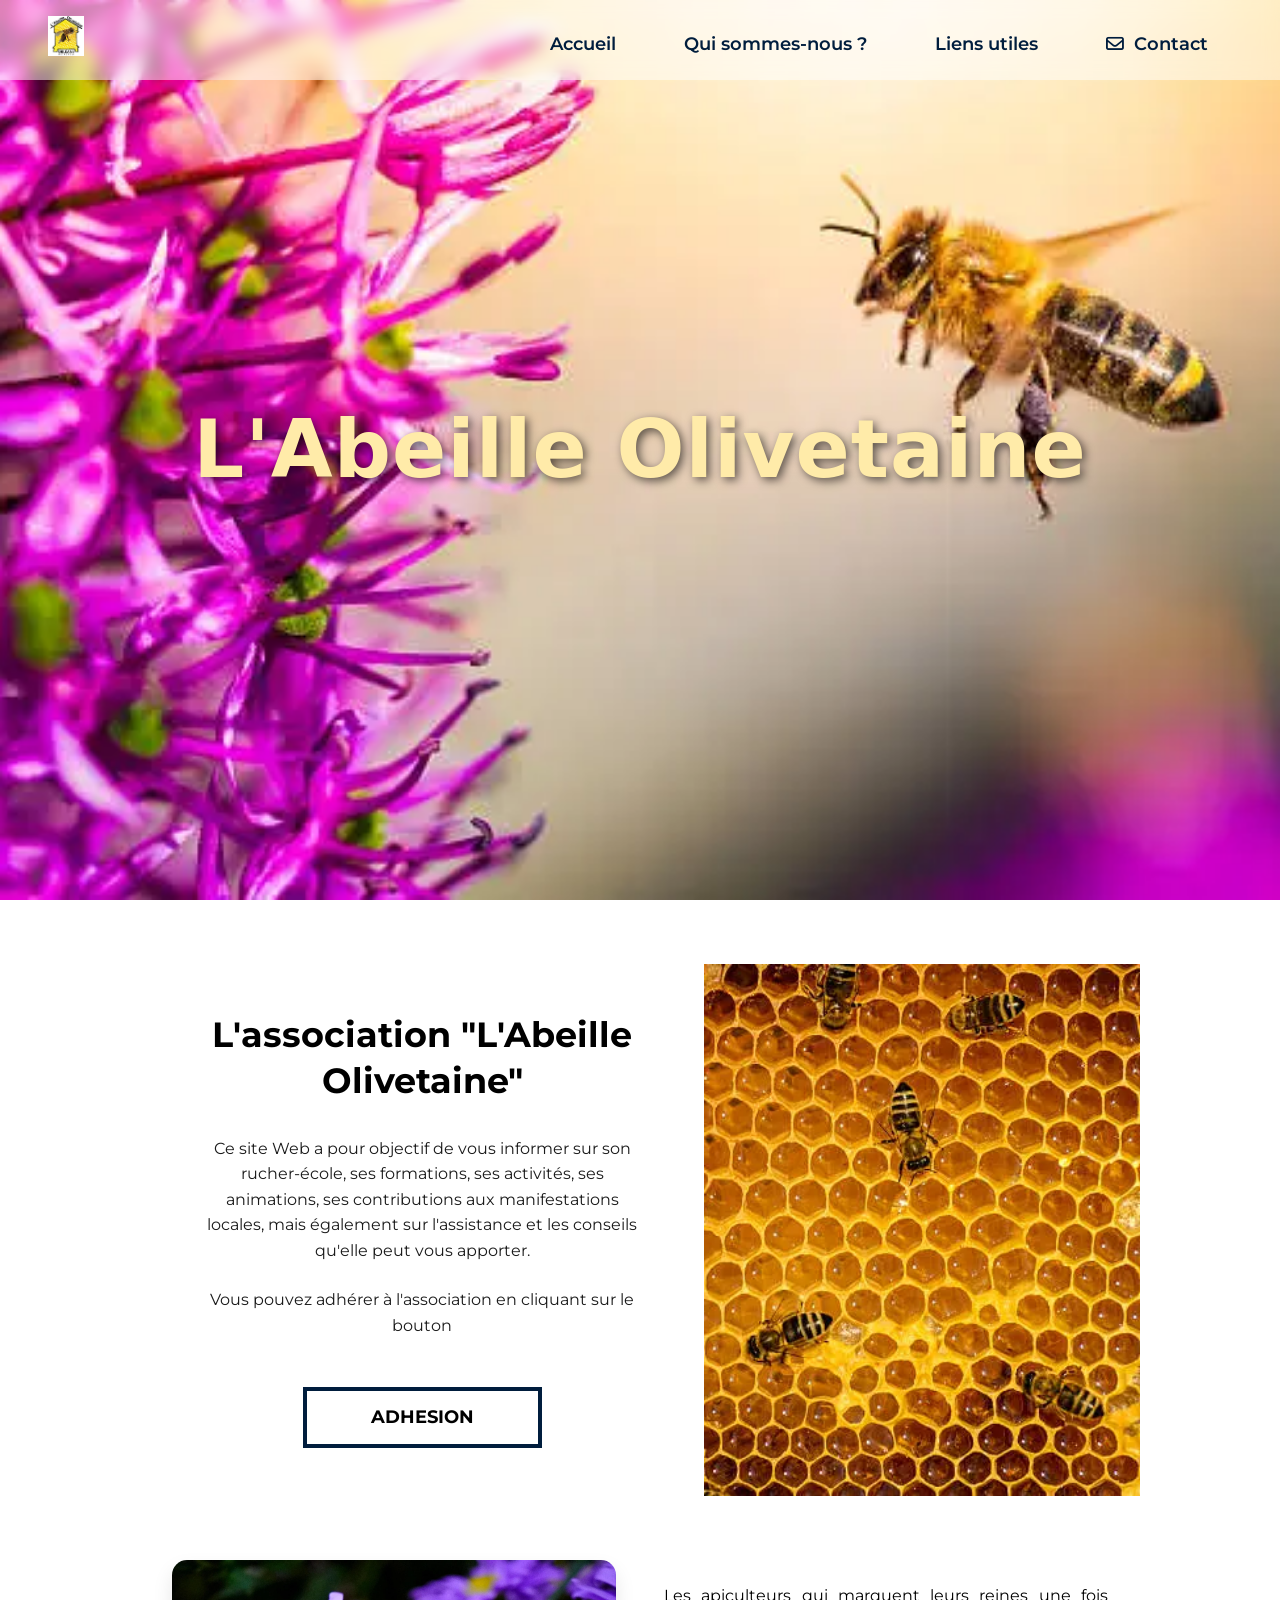
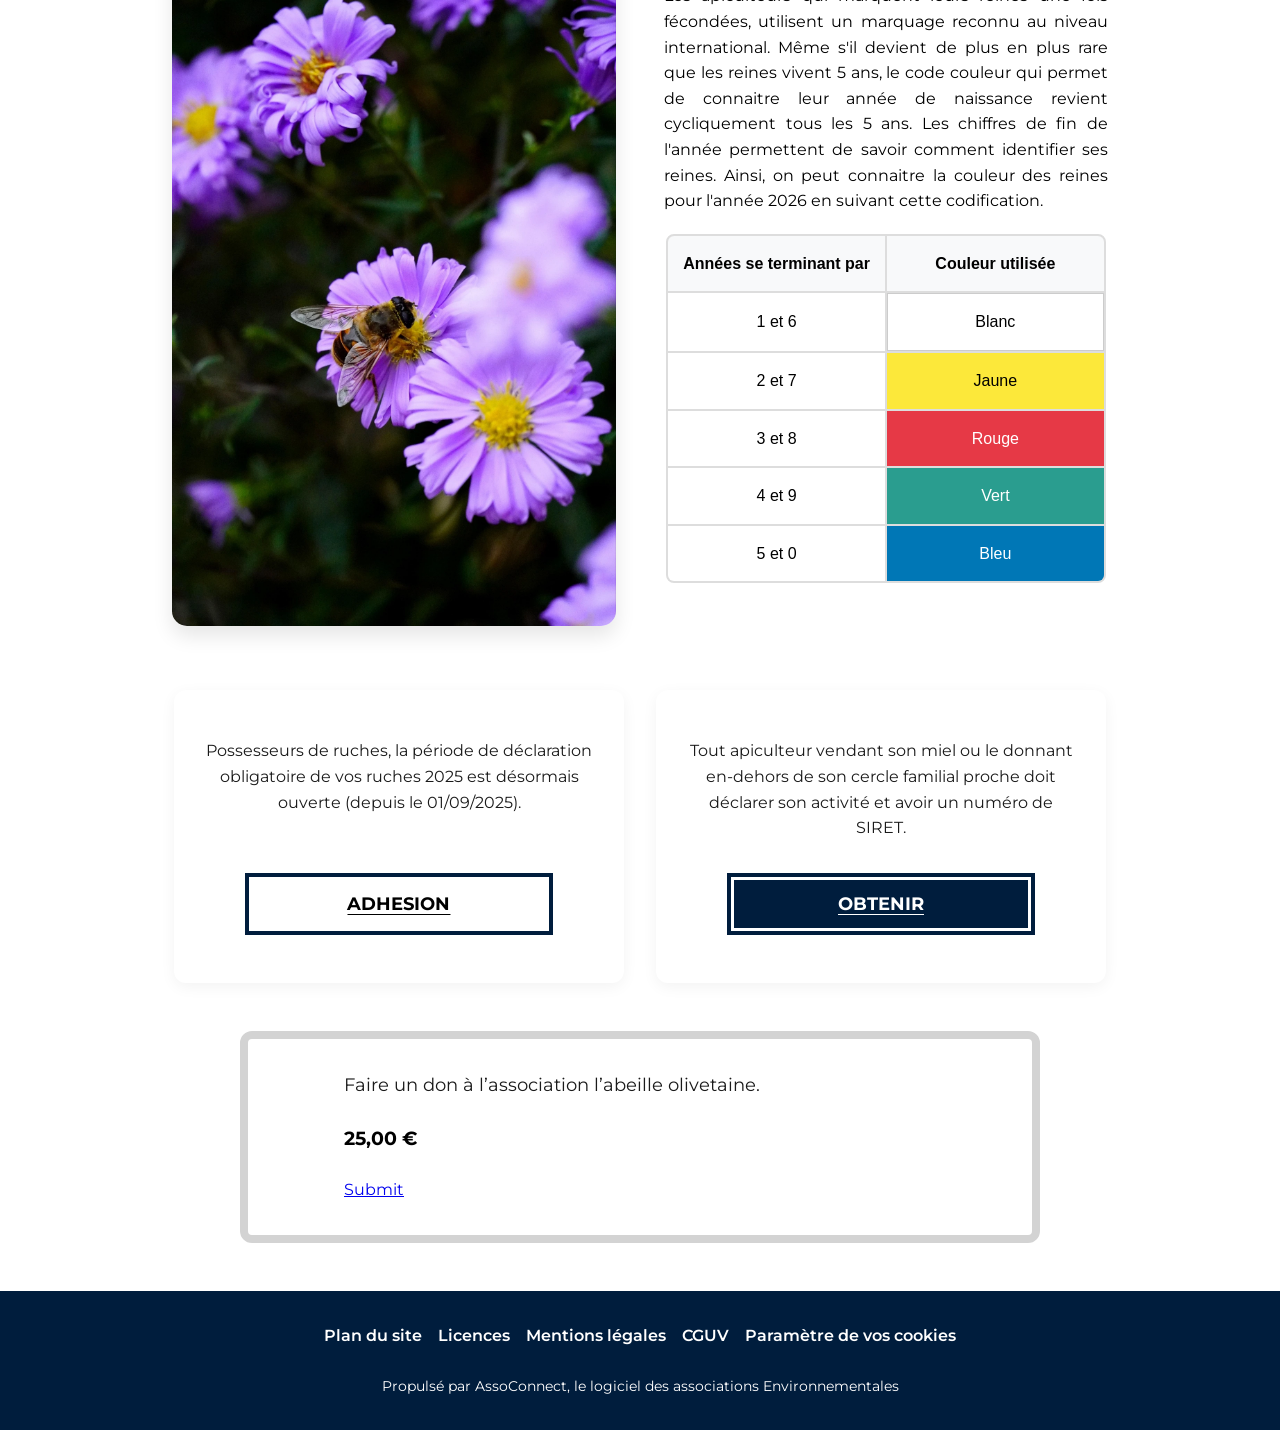
==== commit 0fd122ce: "css-nav" ====
--- a/index.html
+++ b/index.html
@@ -33,12 +33,13 @@
           <span class="bar"></span>
         </label>
         <div class="nav-links">
-          <a href="#">Accueil</a>
-          <a href="#who-are-we.html">Qui sommes-nous ?</a>
-          <a href="#useful-links.html">Liens utiles</a>
-          <a href="contact.html"
-            ><i class="fa-regular fa-envelope"></i> Contact</a
-          >
+          <a href="index.html">Accueil</a>
+          <a href="who-are-we.html">Qui sommes-nous ?</a>
+          <a href="useful-links.html">Liens utiles</a>
+          <a href="contact.html" class="contact-icon">
+            <i class="fa-regular fa-envelope"></i>
+            Contact
+          </a>
         </div>
       </nav>
     </header>
@@ -130,10 +131,11 @@
 
           <div class="card">
             <p>
-              Possesseurs de ruches, la période de déclaration obligatoire de
-              vos ruches 2025 est désormais ouverte (depuis le 01/09/2025).
+              Tout apiculteur vendant son miel ou le donnant en-dehors de son
+              cercle familial proche doit déclarer son activité et avoir un
+              numéro de SIRET.
             </p>
-            <a href="#" class="btn-card btn-filled">ADHESION</a>
+            <a href="#" class="btn-card btn-filled">OBTENIR</a>
           </div>
         </div>
 
@@ -153,6 +155,22 @@
       </div>
     </main>
 
-    <footer></footer>
+    <footer>
+      <div>
+        <a href="#map">Plan du site</a>
+        <a href="#">Licences</a>
+        <a href="#">Mentions légales</a>
+        <a href="#">CGUV</a>
+        <a href="#">Paramètre de vos cookies</a>
+      </div>
+      <div>
+        <a
+          href="https://www.assoconnect.com/associations/logiciel-association-environnement/"
+          target="_blank"
+          >Propulsé par AssoConnect, le logiciel des associations
+          Environnementales
+        </a>
+      </div>
+    </footer>
   </body>
 </html>
--- a/style.css
+++ b/style.css
@@ -76,7 +76,7 @@
   right: -100%;
   width: 70%;
   height: 100vh;
-  background-color: var(--primary-blue);
+  background-color: var(--white);
   display: flex;
   flex-direction: column;
   justify-content: flex-start;
@@ -89,7 +89,7 @@
 }
 
 .nav-links a {
-  color: var(--white);
+  color: var(--black);
   text-decoration: none;
   font-size: 1.1rem;
   font-weight: 500;
@@ -198,6 +198,45 @@
     transform 0.2s;
 }
 
+footer {
+  background-color: var(--primary-blue);
+  color: var(--white);
+  padding: 2rem 1rem;
+  margin-top: 2rem;
+  text-align: center;
+}
+
+footer div {
+  margin-bottom: 1rem;
+}
+
+footer div:last-child {
+  margin-bottom: 0;
+}
+
+footer div:first-child {
+  display: flex;
+  justify-content: center;
+  flex-wrap: wrap;
+  gap: 1rem;
+  margin-bottom: 1.5rem;
+}
+
+footer a {
+  color: var(--white);
+  text-decoration: none;
+  font-weight: 600;
+}
+
+footer a:hover {
+  color: #ffeba9;
+}
+
+footer div:last-child a {
+  font-weight: 400;
+  font-size: 0.9rem;
+}
+
 @media (min-width: 768px) {
   .container-nav {
     padding: 1rem 2rem;
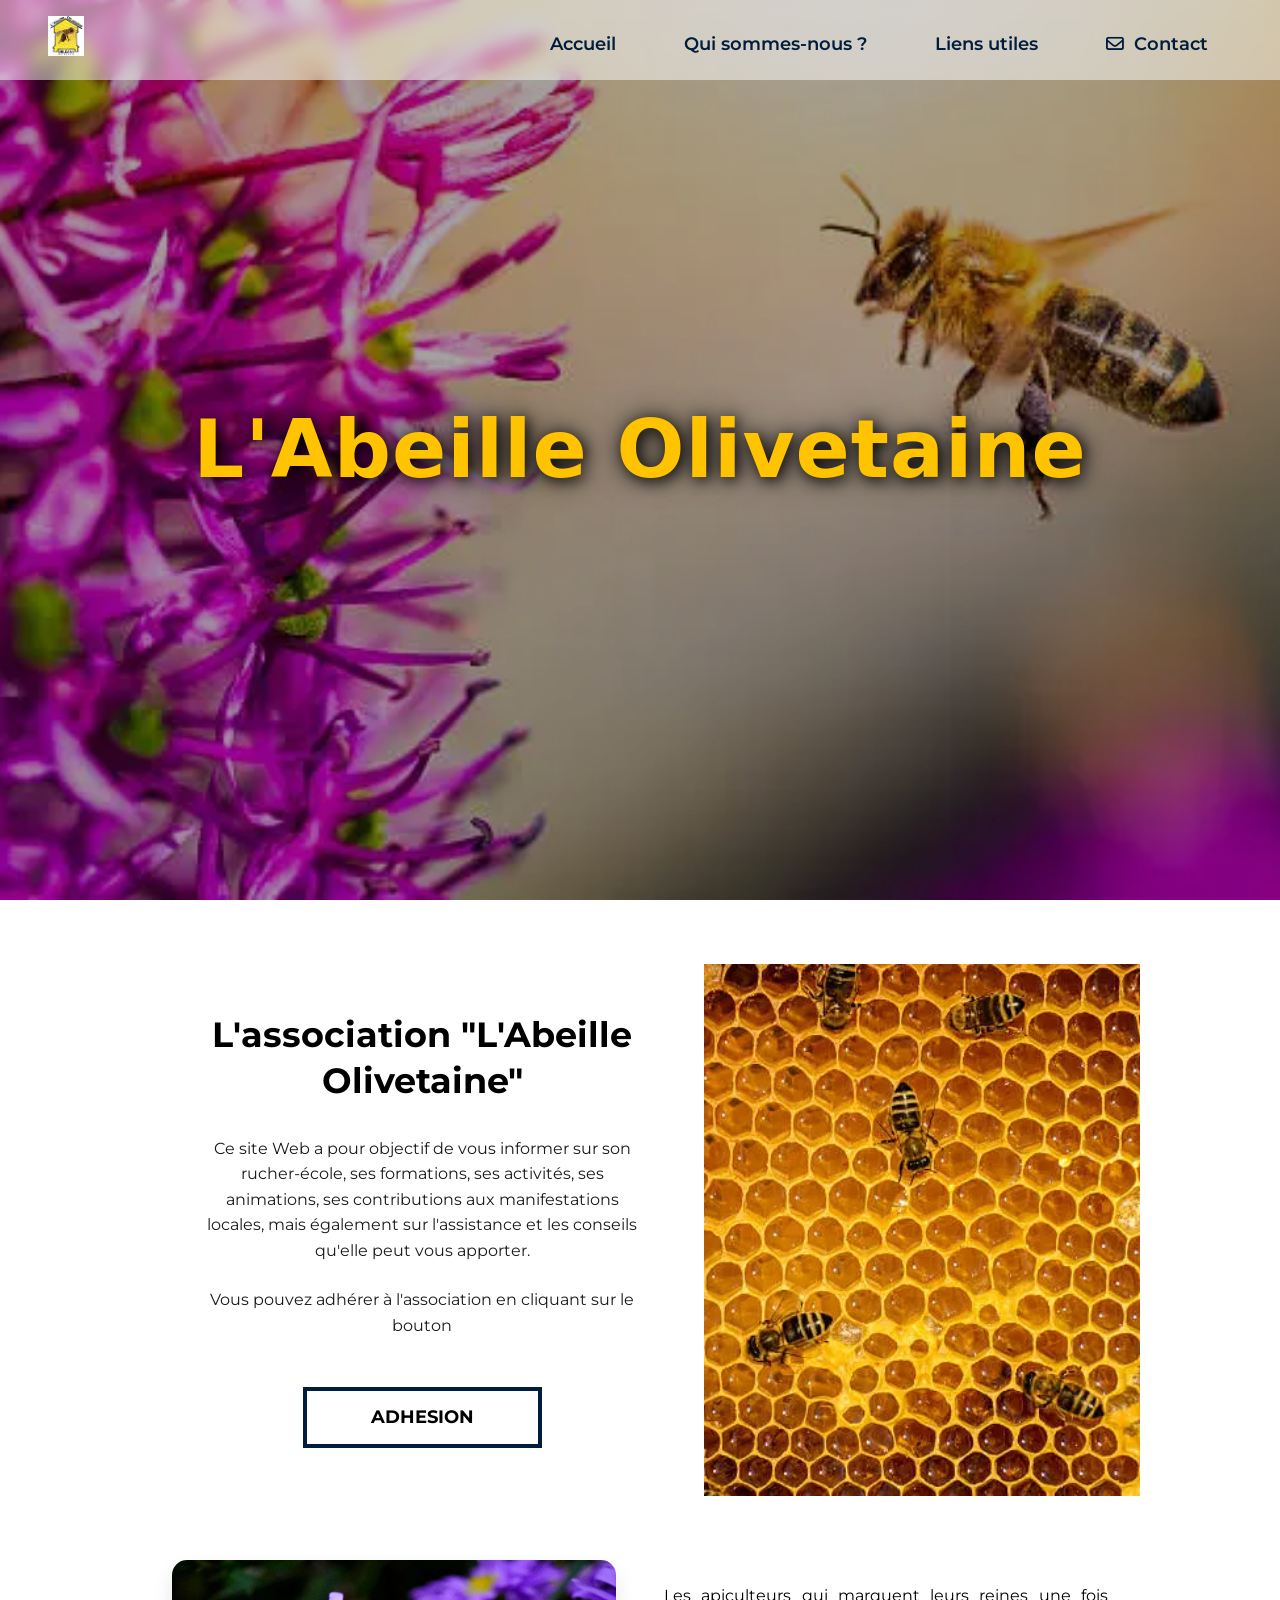
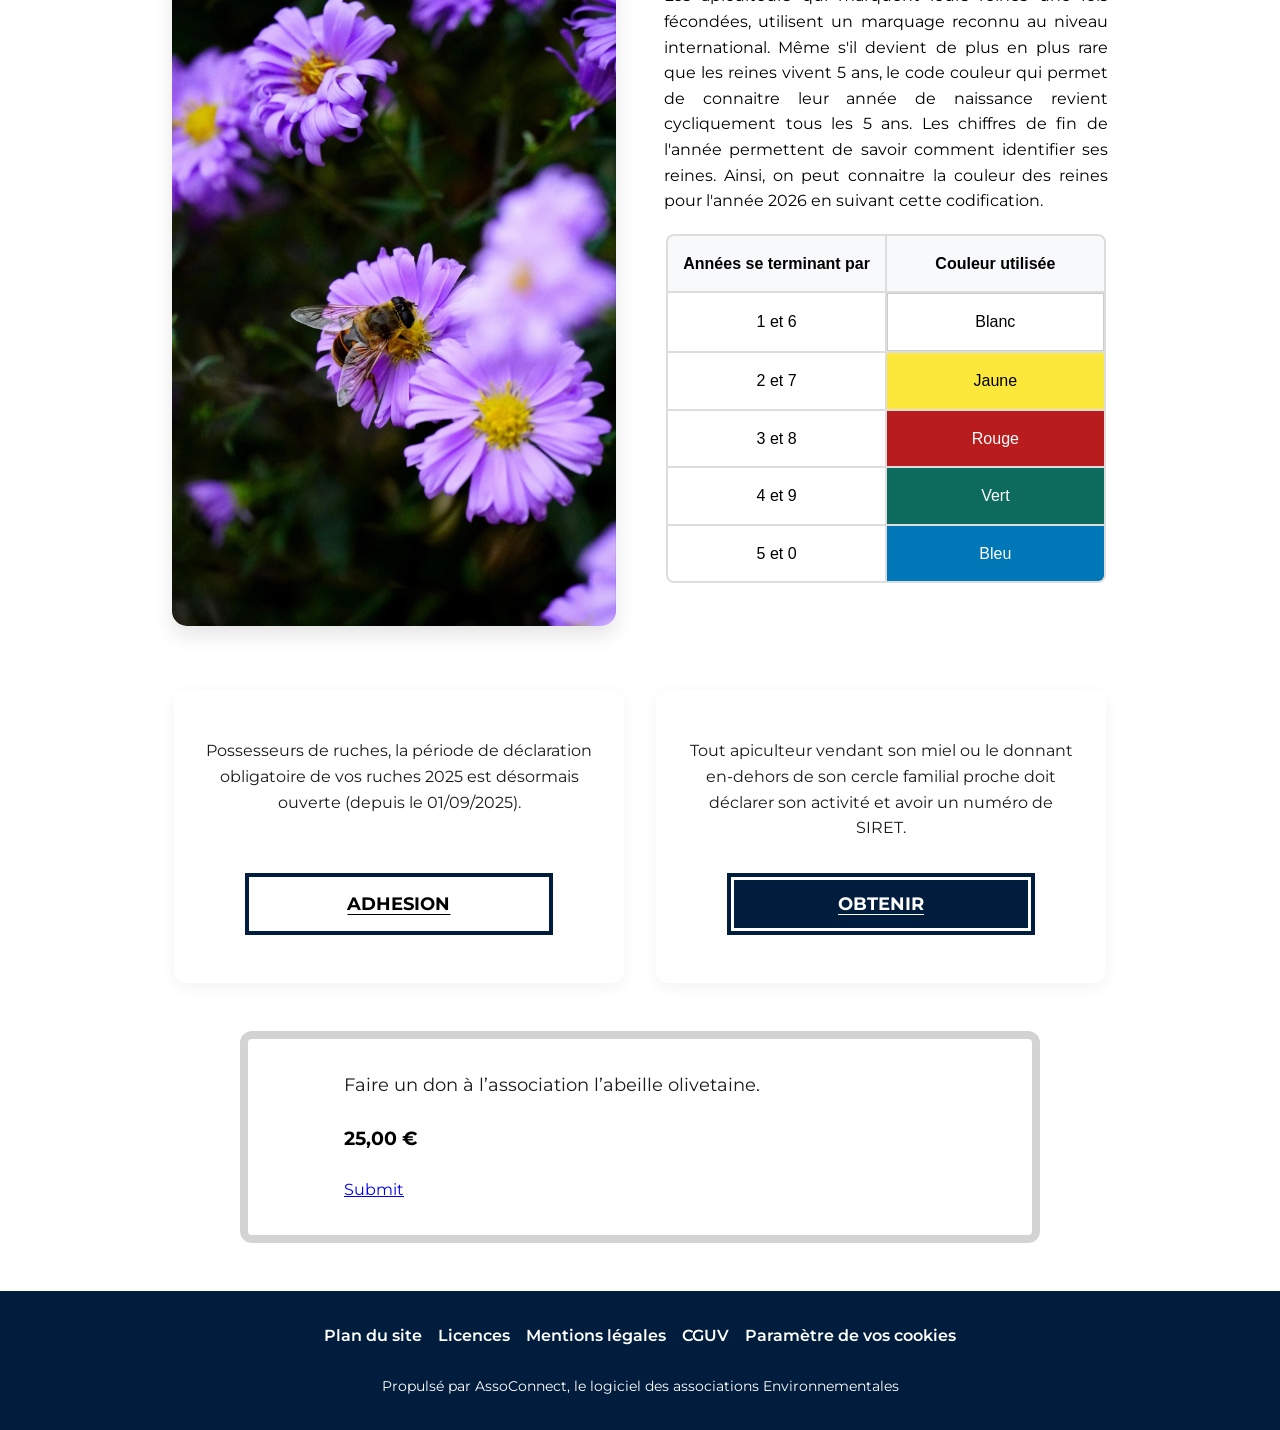
==== commit b8767ea6: "css footer-nav" ====
--- a/index.html
+++ b/index.html
@@ -135,7 +135,7 @@
               cercle familial proche doit déclarer son activité et avoir un
               numéro de SIRET.
             </p>
-            <a href="#" class="btn-card btn-filled">OBTENIR</a>
+            <a href="#" class="btn-card btn-filled">OBTENIR </a>
           </div>
         </div>
 
--- a/style.css
+++ b/style.css
@@ -315,13 +315,14 @@
   height: 100%;
   object-fit: cover;
   z-index: -1;
+  filter: brightness(0.65);
 }
 
 .bienvenue h1 {
-  color: var(--primary-orange);
+  color: var(--secondary-yellow);
   font-size: 5rem;
   z-index: 1;
-  text-shadow: 3px 3px 10px rgba(0, 0, 0, 0.6);
+  text-shadow: 3px 3px 15px rgba(0, 0, 0, 0.9), 0 0 30px rgba(0, 0, 0, 0.7);
   font-family: "Chewy", system-ui;
   text-align: center;
   letter-spacing: 1px;
@@ -368,11 +369,11 @@
   color: #000;
 }
 .color-rouge {
-  background-color: #e63946 !important;
+  background-color: #b91c1c !important;
   color: #fff;
 }
 .color-vert {
-  background-color: #2a9d8f !important;
+  background-color: #0d6b5e !important;
   color: #fff;
 }
 .color-bleu {
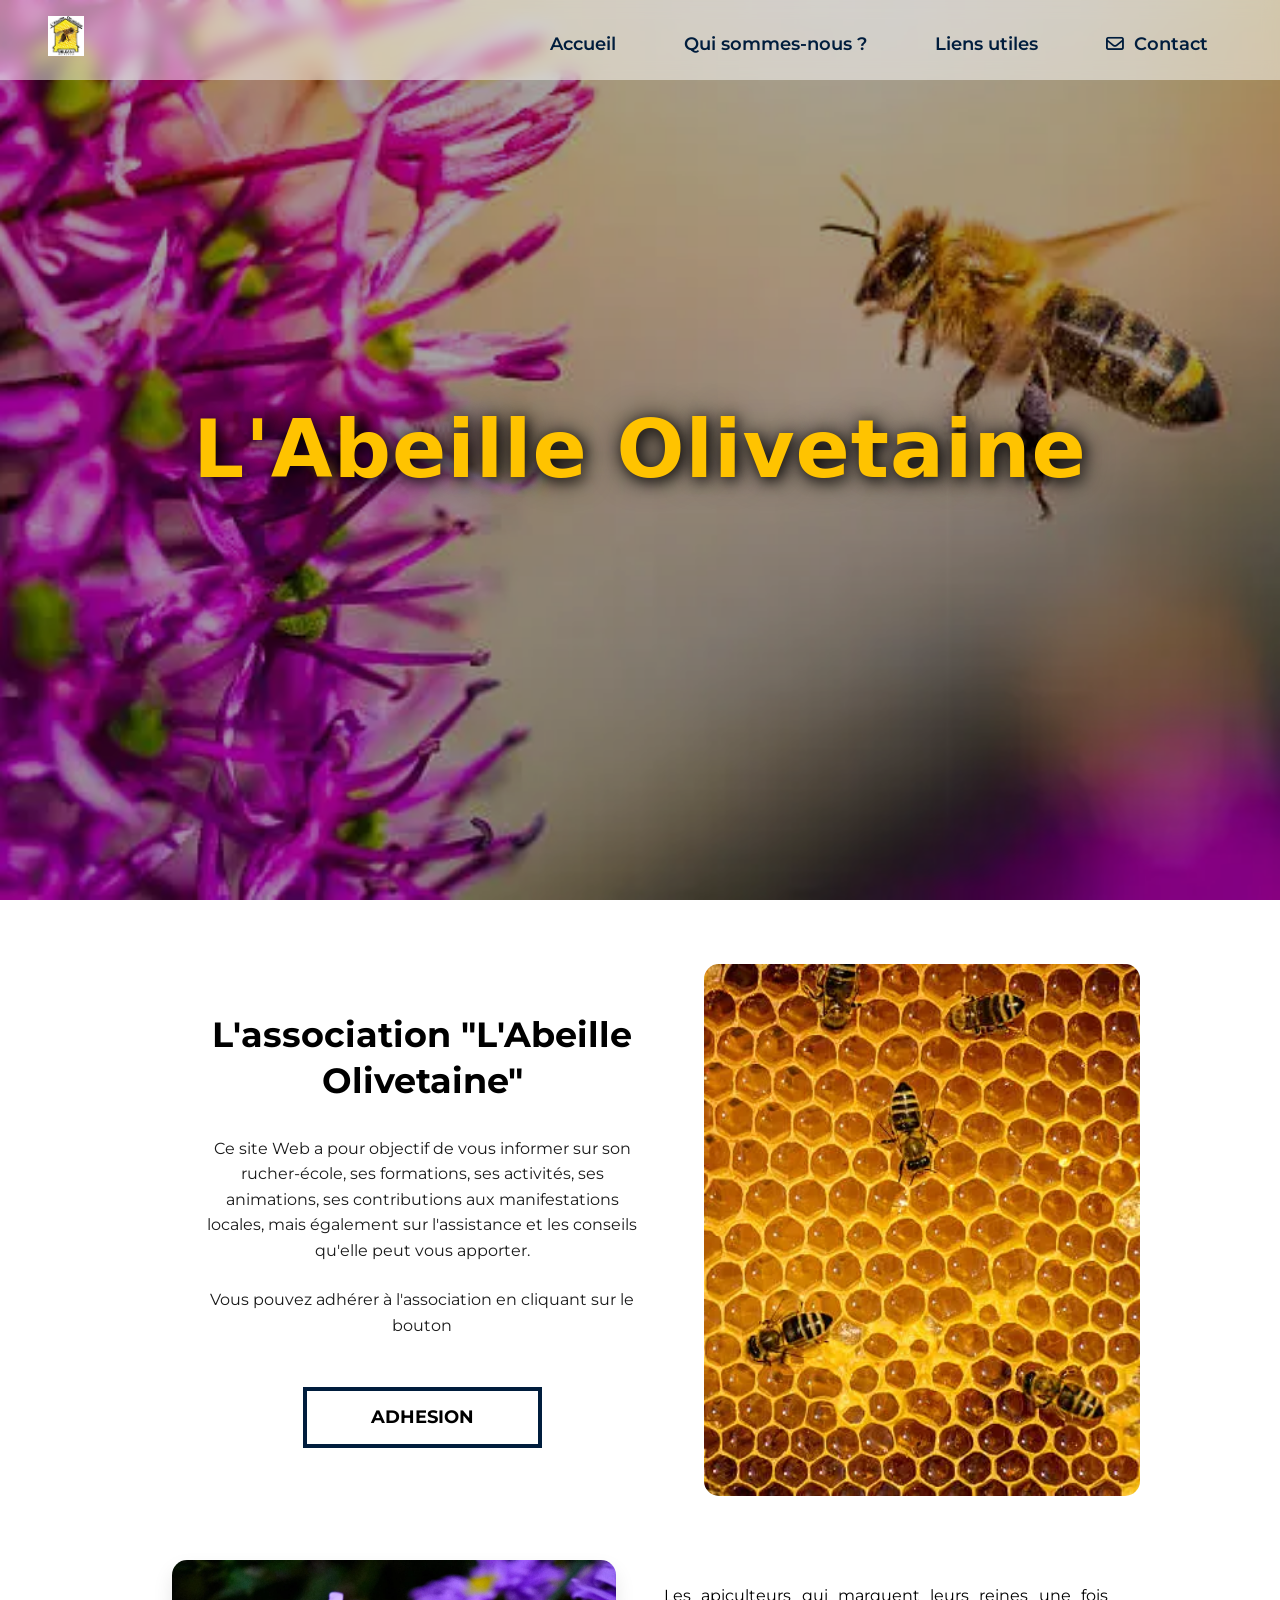
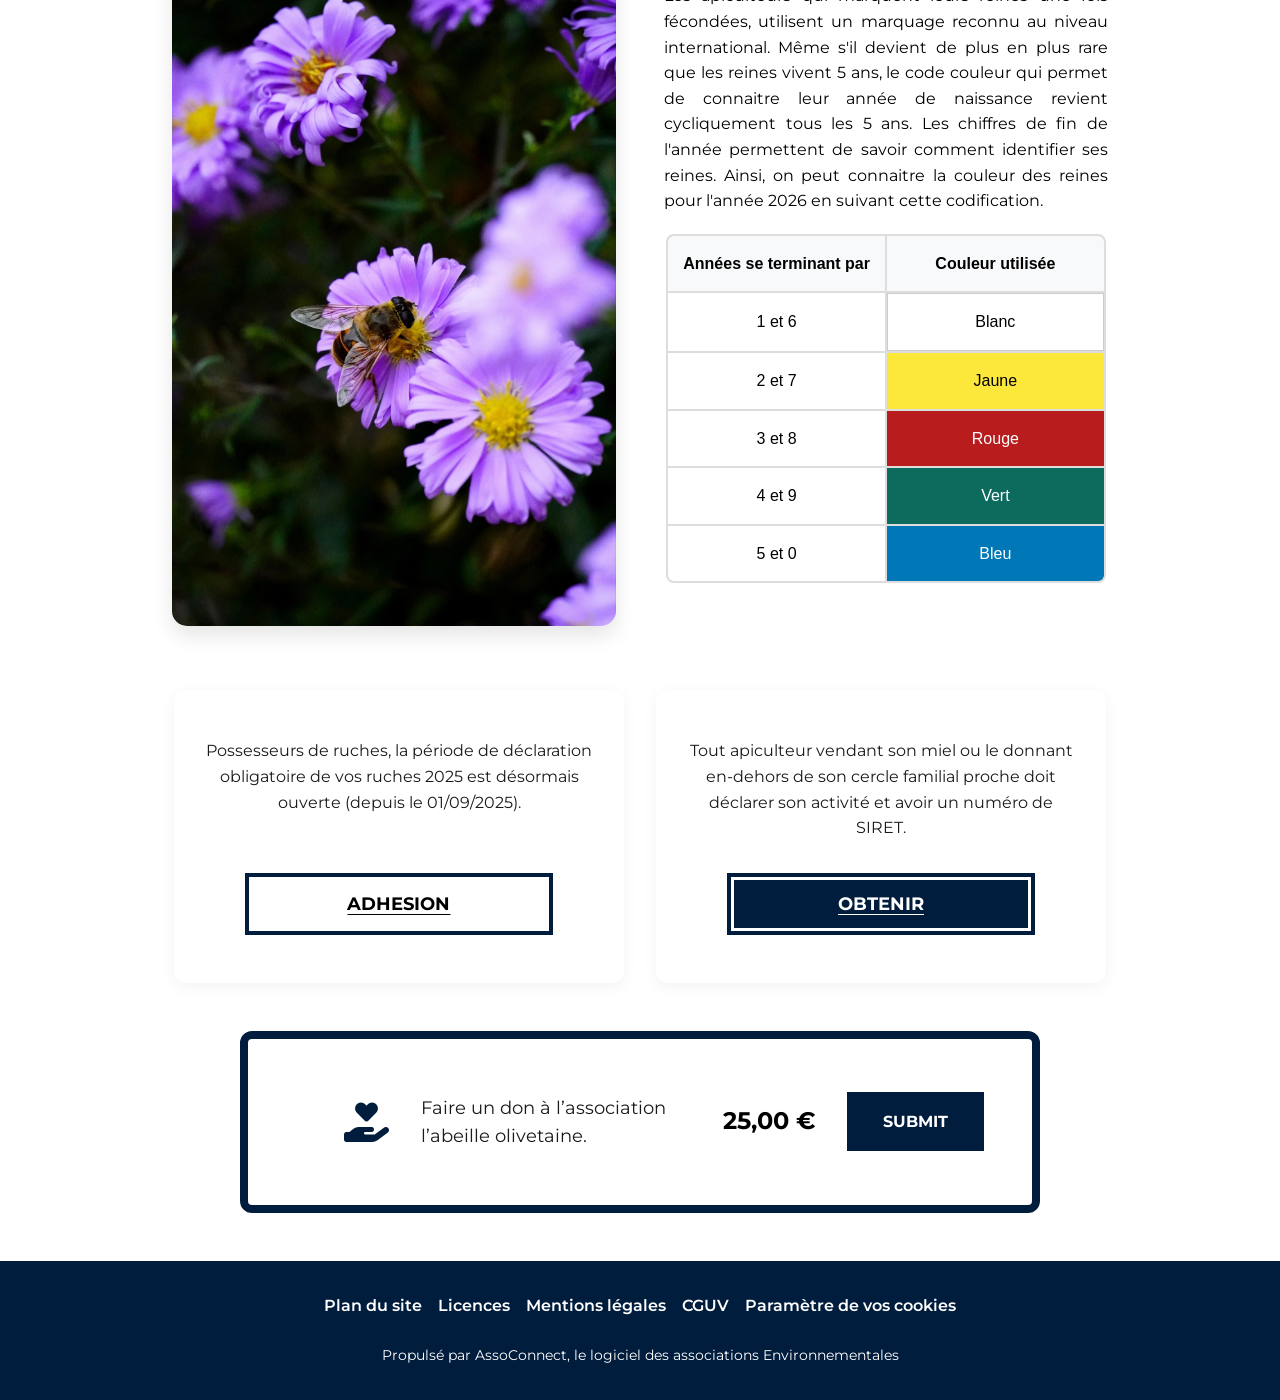
==== commit c5f6fb2c: "before merge conflict" ====
--- a/index.html
+++ b/index.html
@@ -145,6 +145,7 @@
           </div>
 
           <div class="content">
+            <i class="fa-solid fa-hand-holding-heart"></i>
             <p class="description">
               Faire un don à l’association l’abeille olivetaine.
             </p>
--- a/style.css
+++ b/style.css
@@ -488,6 +488,7 @@
   height: 100%;
   object-fit: cover;
   min-height: 400px;
+  border-radius: 15px;
 }
 
 @media (max-width: 768px) {
@@ -569,7 +570,7 @@
   display: flex;
   align-items: center;
   background-color: #ffffff;
-  border: 8px solid #d3d3d3;
+  border: 8px solid #001d3d;
   border-radius: 12px;
   max-width: 800px;
   margin: 3rem auto;
@@ -584,19 +585,46 @@
 
 .card-don .content {
   display: flex;
-  flex-direction: column;
-  gap: 1.5rem;
-  text-align: left;
+  flex-direction: row;
+  align-items: center;
+  gap: 2rem;
+  width: 100%;
 }
 
 .card-don .description {
   font-size: 1.1rem;
   color: #1a1a1a;
+  flex: 1;
+  margin: 0;
 }
 
 .card-don .price {
-  font-size: 1.2rem;
+  font-size: 1.5rem;
   font-weight: bold;
+  white-space: nowrap;
+}
+
+.card-don .content i {
+  font-size: 2.5rem;
+  color: #001d3d;
+}
+
+.card-don .content a {
+  display: inline-block;
+  padding: 0.8rem 2rem;
+  background-color: #001d3d;
+  color: #ffffff;
+  text-decoration: none;
+  font-weight: 700;
+  text-transform: uppercase;
+  border: 4px solid #001d3d;
+  transition: all 0.3s ease;
+  white-space: nowrap;
+}
+
+.card-don .content a:hover {
+  background-color: #ffffff;
+  color: #001d3d;
 }
 
 @media (max-width: 768px) {
@@ -609,7 +637,9 @@
     padding: 2rem;
   }
   .card-don .content {
+    flex-direction: column;
     align-items: center;
     text-align: center;
-  }
-}
+    gap: 1.5rem;
+  }
+}
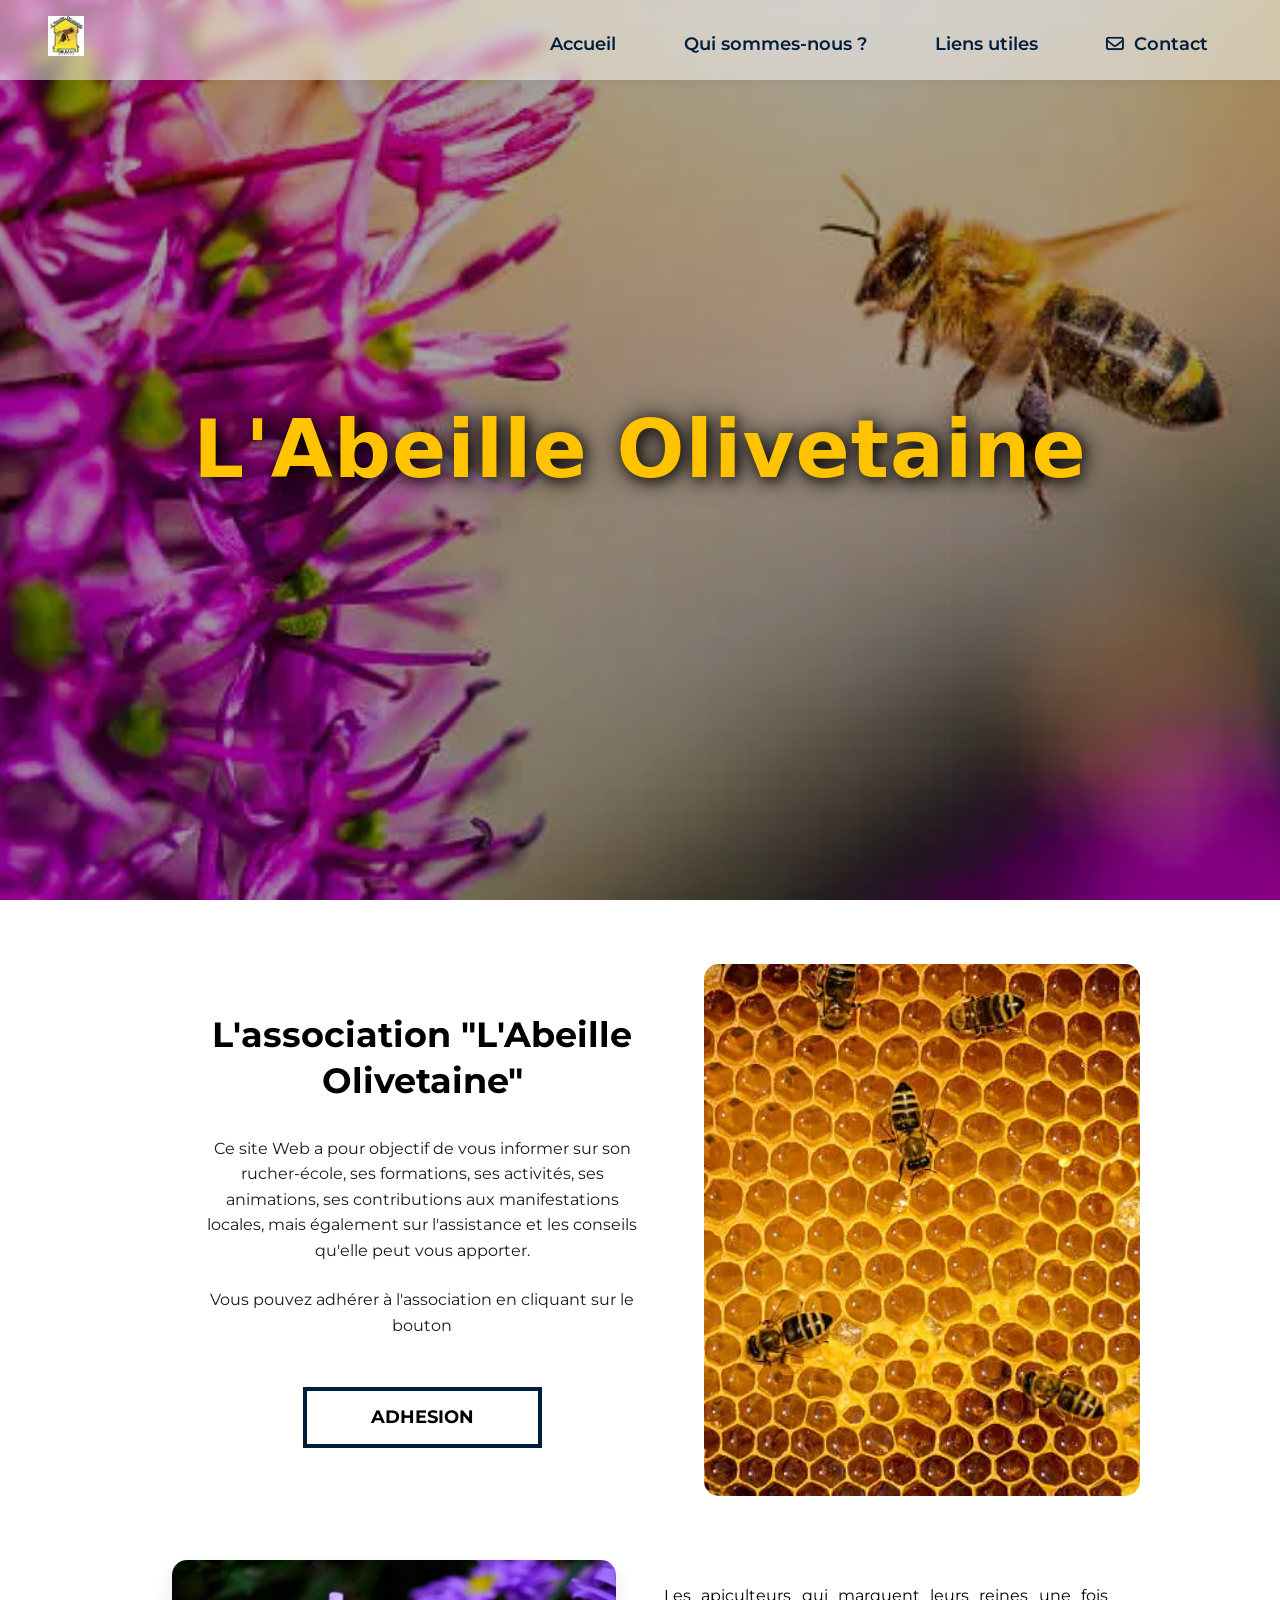
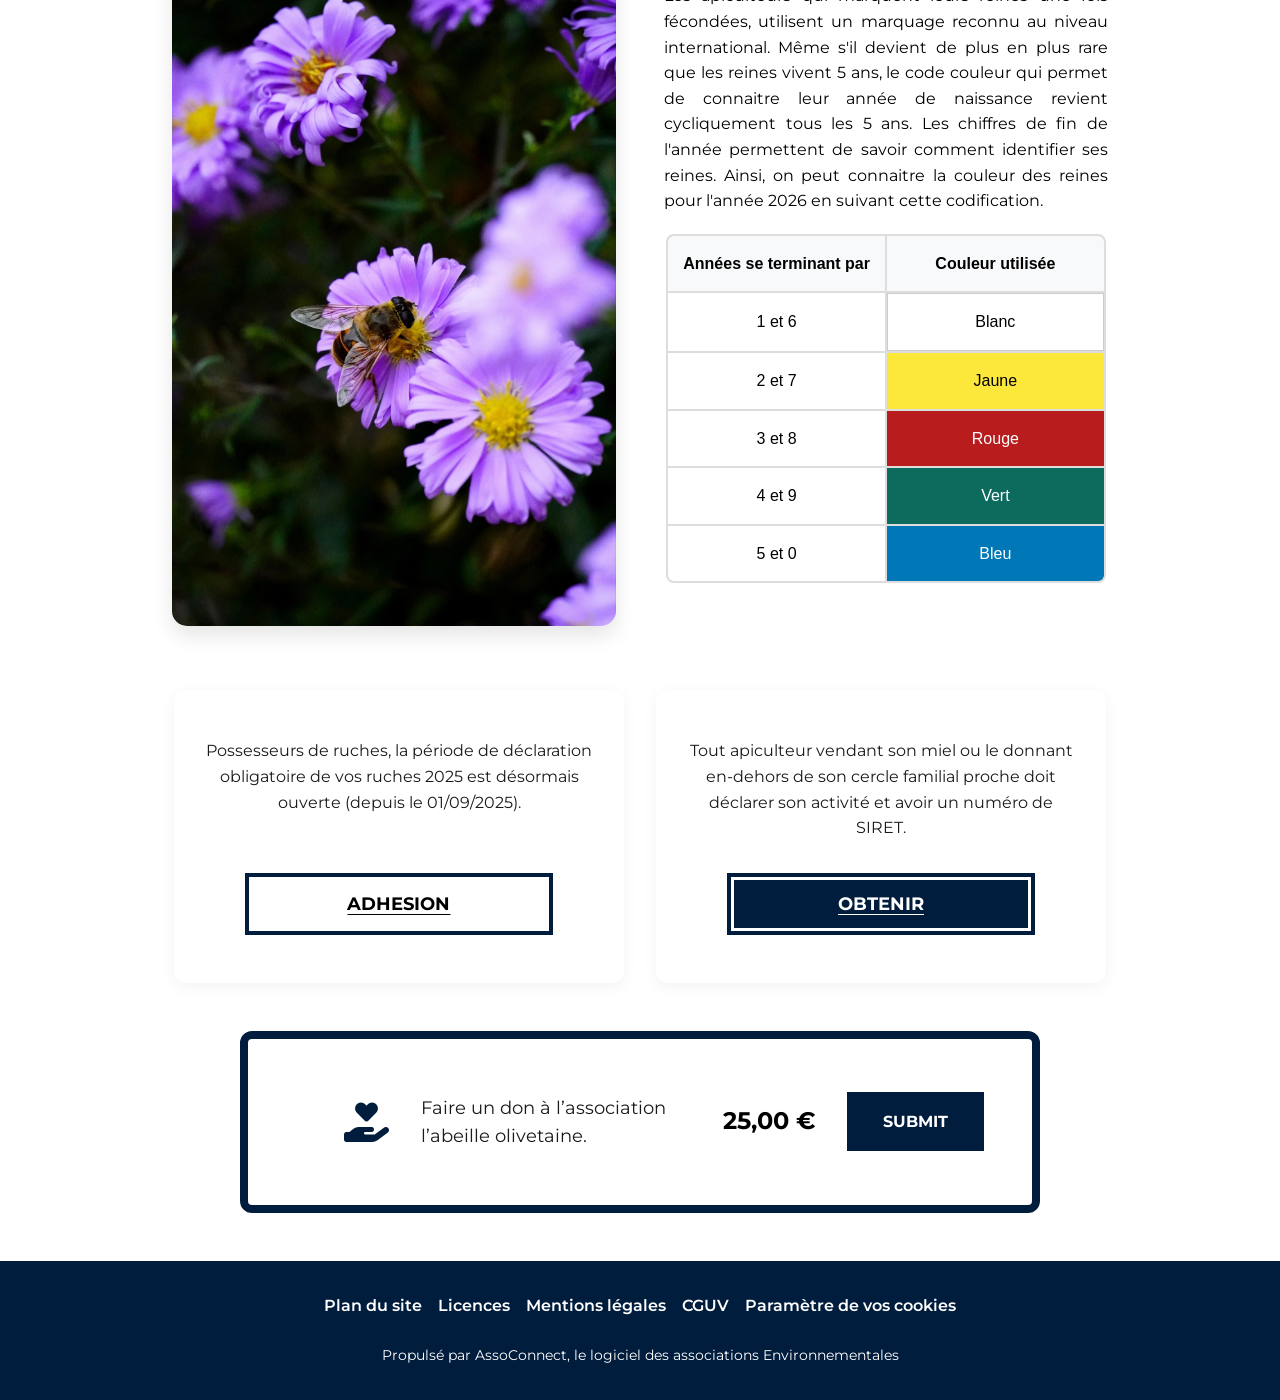
==== commit ee487042: "perf: add loading="lazy" attribute to all images for improved page performance" ====
--- a/index.html
+++ b/index.html
@@ -23,7 +23,7 @@
       <nav class="container-nav">
         <div class="logo">
           <a href="#">
-            <img id="logo1" src="IMG/logo1.webp" alt="logo" />
+            <img id="logo1" src="IMG/logo1.webp" alt="logo" loading="lazy"/>
           </a>
         </div>
         <input type="checkbox" id="menu-toggle" hidden />
@@ -50,6 +50,7 @@
           <img
             src="IMG/istockphoto-2219905629-612x612.webp"
             alt="fond abeille"
+            loading="lazy"
           />
           <h1>L'Abeille Olivetaine</h1>
         </div>
@@ -70,6 +71,7 @@
             <img
               src="IMG/istockphoto-453142805-612x612.webp"
               alt="Alvéoles et abeilles"
+              loading="lazy"
             />
           </div>
         </div>
@@ -79,6 +81,7 @@
             <img
               src="IMG/nature_focus_fs-aster-8281758_1920.webp"
               alt="Aster et abeille"
+              loading="lazy"
             />
           </div>
           <div class="reines-content">
--- a/style.css
+++ b/style.css
@@ -37,6 +37,7 @@
   padding: 1rem 3rem;
   background: rgba(255, 255, 255, 0.5);
   backdrop-filter: blur(8px);
+  box-shadow: 0 2px 10px rgba(0, 0, 0, 0.05);
 }
 
 .logo img {
@@ -95,6 +96,7 @@
   font-weight: 500;
   margin: 1rem 0;
   transition: color 0.3s;
+  font-weight: 600;
 }
 
 #menu-toggle:checked ~ .nav-links {
@@ -322,7 +324,9 @@
   color: var(--secondary-yellow);
   font-size: 5rem;
   z-index: 1;
-  text-shadow: 3px 3px 15px rgba(0, 0, 0, 0.9), 0 0 30px rgba(0, 0, 0, 0.7);
+  text-shadow:
+    3px 3px 15px rgba(0, 0, 0, 0.9),
+    0 0 30px rgba(0, 0, 0, 0.7);
   font-family: "Chewy", system-ui;
   text-align: center;
   letter-spacing: 1px;
